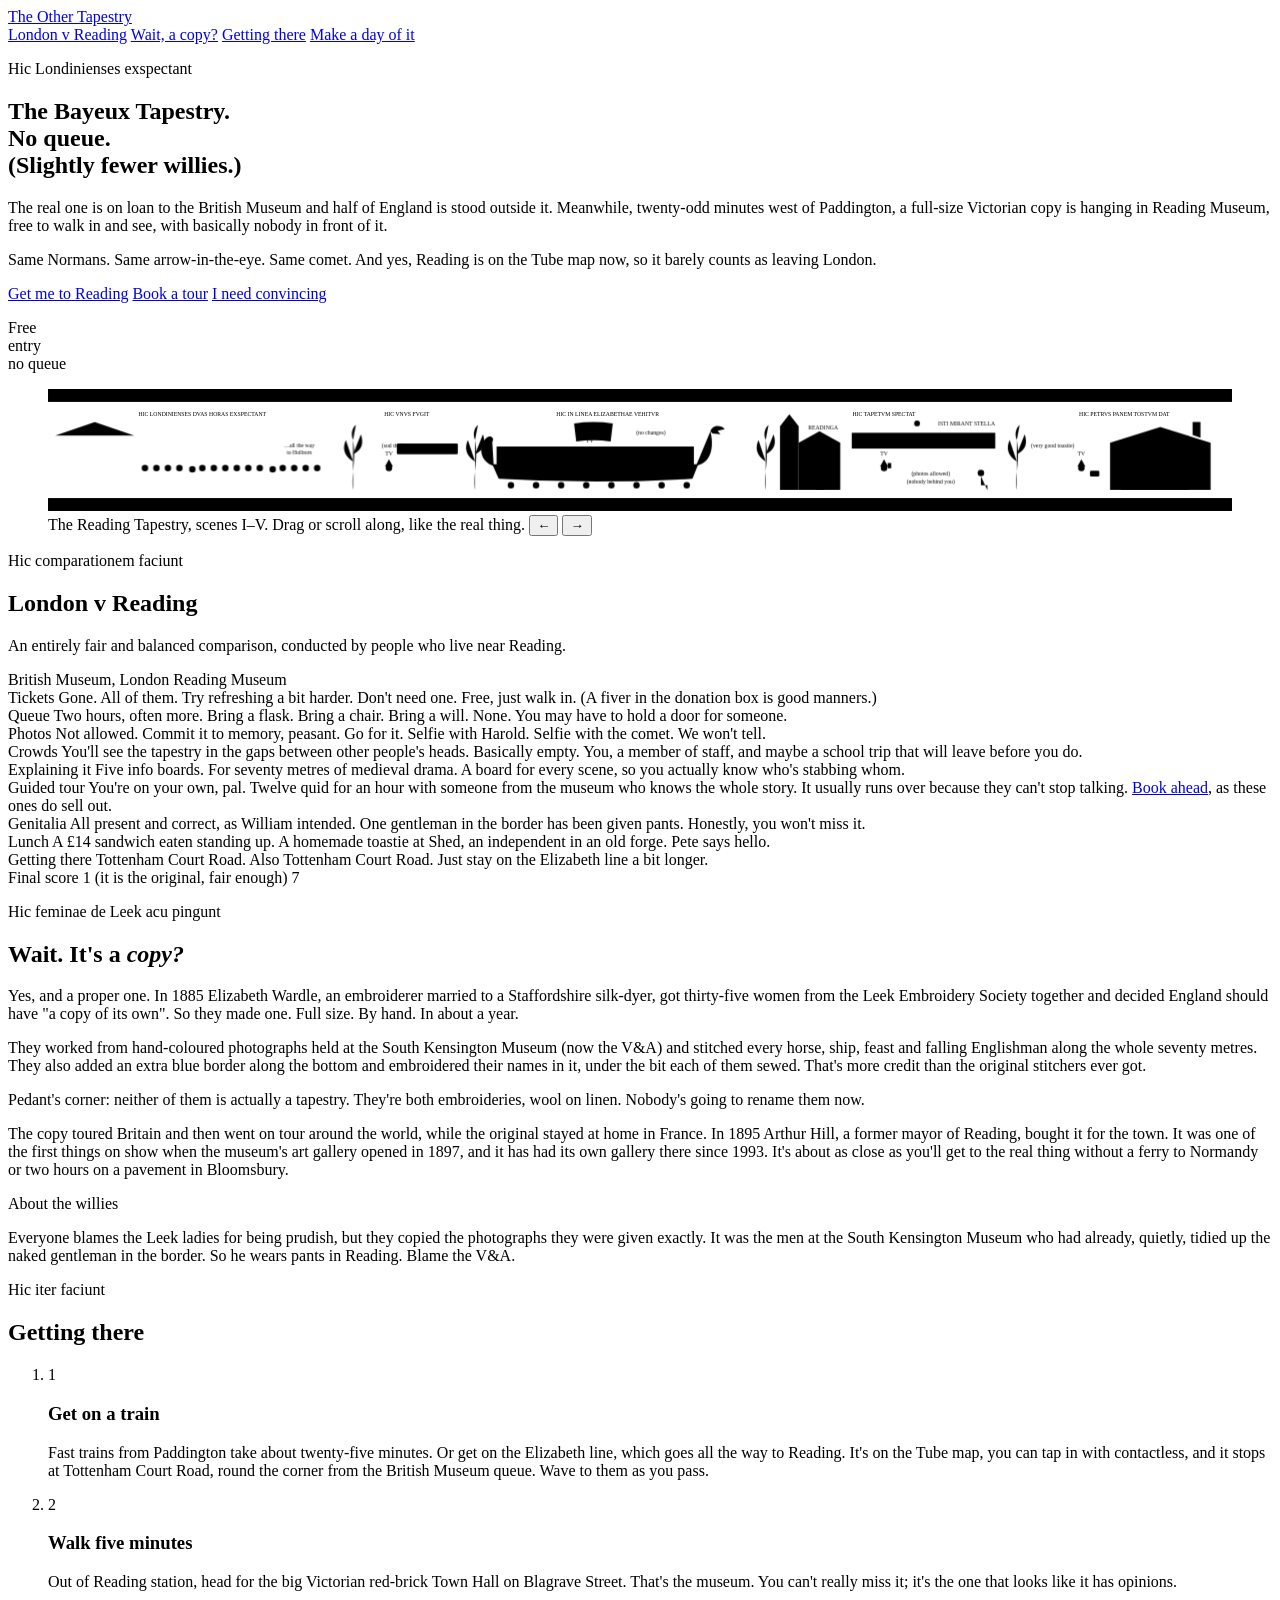
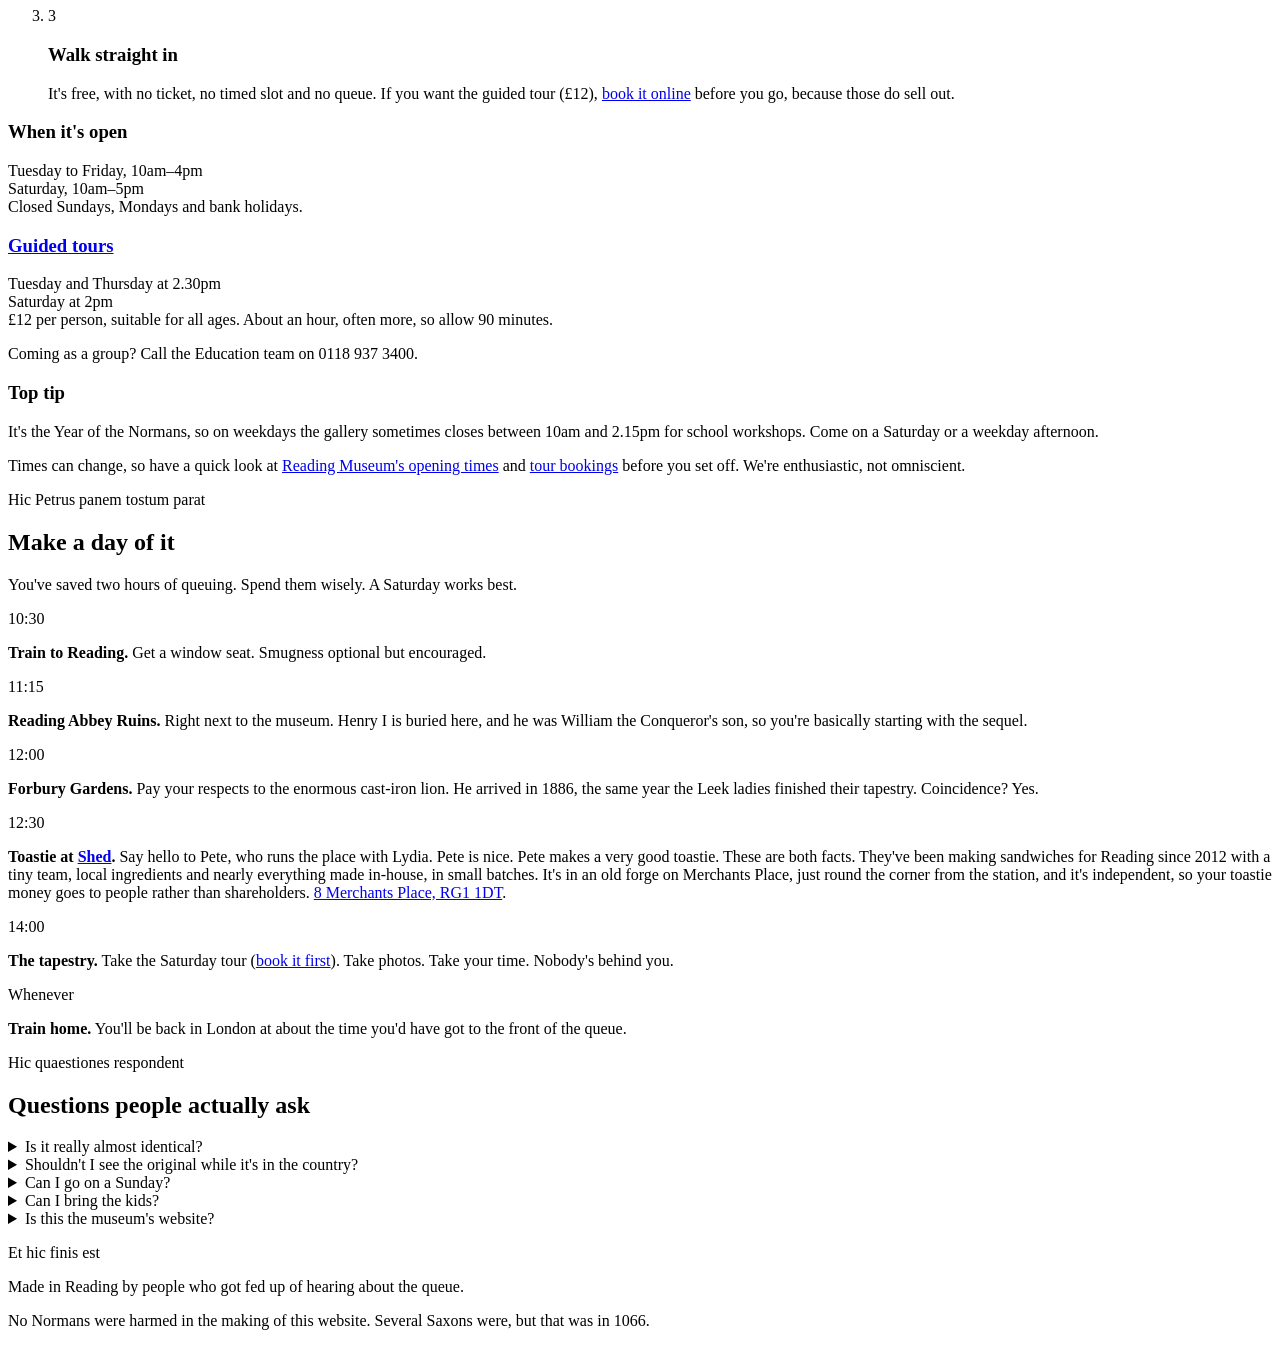
==== public/index.html @ 908b7742 "Turn the strip into a five-scene tapestry of the day out Queue at the British Museum, escape to Tott" ====
<!doctype html>
<html lang="en-GB">
<head>
<meta charset="utf-8">
<meta name="viewport" content="width=device-width, initial-scale=1">
<title>The Other Bayeux Tapestry — no queue, in Reading</title>
<meta name="description" content="The British Museum has the Bayeux Tapestry and a two-hour queue. Reading Museum has a full-size copy, no queue, and you can take photos. Free entry. It's even on the Tube map.">
<meta property="og:title" content="The Other Bayeux Tapestry">
<meta property="og:description" content="Two hours in a queue in Bloomsbury, or twenty-odd minutes on a train to Reading. Same story. Slightly fewer willies.">
<meta property="og:type" content="website">
<meta name="theme-color" content="#efe6d2">
<link rel="icon" href="/favicon.svg" type="image/svg+xml">
<link rel="preconnect" href="https://fonts.googleapis.com">
<link rel="preconnect" href="https://fonts.gstatic.com" crossorigin>
<link href="https://fonts.googleapis.com/css2?family=IM+Fell+English:ital@0;1&family=IM+Fell+English+SC&family=Libre+Franklin:ital,wght@0,400;0,600;0,800;1,400&display=swap" rel="stylesheet">
<link rel="stylesheet" href="/styles.css">
</head>
<body>

<div class="border-band" aria-hidden="true"></div>

<header class="top">
  <a class="wordmark" href="/">The Other Tapestry</a>
  <nav>
    <a href="#versus">London v Reading</a>
    <a href="#copy">Wait, a copy?</a>
    <a href="#getting-there">Getting there</a>
    <a href="#day-out">Make a day of it</a>
  </nav>
</header>

<main>

<section class="hero">
  <p class="latin">Hic Londinienses exspectant</p>
  <h1>The Bayeux Tapestry.<br>No queue.<br><span class="small-print">(Slightly fewer willies.)</span></h1>
  <p class="lede">
    The real one is on loan to the British Museum and half of England is stood
    outside it. Meanwhile, twenty-odd minutes west of Paddington, a full-size
    Victorian copy is hanging in Reading Museum, free to walk in and see, with
    basically nobody in front of it.
  </p>
  <p class="lede">Same Normans. Same arrow-in-the-eye. Same comet. And yes, Reading is on the Tube map now, so it barely counts as leaving London.</p>
  <div class="hero-actions">
    <a class="btn" href="#getting-there">Get me to Reading</a>
    <a class="btn btn-quiet" href="https://www.readingmuseum.org.uk/whats-on/bayeux-tapestry-tours" rel="noopener">Book a tour</a>
    <a class="btn btn-quiet" href="#versus">I need convincing</a>
  </div>
  <p class="stamp" aria-hidden="true">Free<br>entry<br>no&nbsp;queue</p>
</section>

<figure class="strip" aria-labelledby="strip-caption">
  <div class="strip-scroll" tabindex="0" aria-label="The Reading Tapestry, scrollable">
<svg viewBox="0 0 3300 340" role="img" aria-labelledby="strip-title">
<title id="strip-title">An embroidered strip in the style of the Bayeux Tapestry. Scene one: a huge queue outside the British Museum. Scene two: one person escapes to Tottenham Court Road. Scene three: they ride the Elizabeth line, drawn as a Norman longship. Scene four: they photograph the tapestry in Reading Museum while Halley's comet passes overhead. Scene five: Pete hands them a toastie at Shed.</title>
<defs>
  <g id="person"><circle cx="0" cy="-62" r="9"/><path d="M0 -53 L0 -24 M0 -45 L-12 -32 M0 -45 L12 -34 M0 -24 L-10 0 M0 -24 L9 0"/></g>
  <g id="slumped"><circle cx="4" cy="-58" r="9"/><path d="M2 -49 L-2 -22 M1 -42 L-9 -26 M1 -42 L8 -27 M-2 -22 L-11 0 M-2 -22 L6 0"/></g>
  <g id="hero"><circle cx="0" cy="-62" r="9"/><path d="M-11 -66 L0 -86 L11 -66 Z" fill="currentColor"/><path d="M0 -66 L0 -57 M0 -53 L0 -24 M0 -45 L-12 -32 M0 -45 L12 -34 M0 -24 L-10 0 M0 -24 L9 0"/></g>
  <g id="walker"><circle cx="0" cy="-62" r="9"/><path d="M-11 -66 L0 -86 L11 -66 Z" fill="currentColor"/><path d="M0 -66 L0 -57 M0 -53 L2 -24 M1 -45 L-14 -36 M1 -45 L16 -52 M2 -24 L-14 0 M2 -24 L18 -2"/></g>
  <g id="snapper"><circle cx="0" cy="-62" r="9"/><path d="M-11 -66 L0 -86 L11 -66 Z" fill="currentColor"/><path d="M0 -66 L0 -57 M0 -53 L0 -24 M0 -45 L14 -58 M0 -45 L10 -56 M0 -24 L-10 0 M0 -24 L9 0"/></g>
  <g id="sitter"><circle cx="0" cy="-48" r="9"/><path d="M0 -39 L0 -14 L18 -14 L18 0 M0 -31 L12 -22"/></g>
  <pattern id="band" width="64" height="36" patternUnits="userSpaceOnUse">
    <rect width="64" height="36" class="band-bg"/>
    <path d="M2 34 L16 2" class="band-bar"/>
    <path d="M30 22 C34 12 44 12 48 20 L56 16 M34 22 L36 28 M44 22 L44 28" class="band-beast"/>
  </pattern>
  <filter id="wool" x="-2%" y="-5%" width="104%" height="110%">
    <feTurbulence type="fractalNoise" baseFrequency="0.035" numOctaves="2" seed="3"/>
    <feDisplacementMap in="SourceGraphic" scale="3.5"/>
  </filter>
</defs>
<rect x="0" y="0" width="3300" height="36" fill="url(#band)"/>
<rect x="0" y="304" width="3300" height="36" fill="url(#band)"/>
<path d="M0 37 H3300 M0 303 H3300" class="stitch"/>
<text x="430" y="74" class="cap" text-anchor="middle">HIC LONDINIENSES DVAS HORAS EXSPECTANT</text>
<text x="1000" y="74" class="cap" text-anchor="middle">HIC VNVS FVGIT</text>
<text x="1560" y="74" class="cap" text-anchor="middle">HIC IN LINEA ELIZABETHAE VEHITVR</text>
<text x="2330" y="74" class="cap" text-anchor="middle">HIC TAPETVM SPECTAT</text>
<text x="3000" y="74" class="cap" text-anchor="middle">HIC PETRVS PANEM TOSTVM DAT</text>
<g filter="url(#wool)">
<g class="building ochre">
  <path d="M20 130 L130 92 L240 130 Z"/>
  <path d="M30 135 H230 M42 138 V278 M72 138 V278 M102 138 V278 M130 138 V278 M158 138 V278 M188 138 V278 M218 138 V278 M18 282 H242"/>
</g>
<text x="130" y="118" class="name small" text-anchor="middle">MVSEVM</text>
<use href="#person" x="270" y="282" class="w2"/>
<use href="#person" x="302" y="282" class="w1"/>
<use href="#person" x="334" y="282" class="w1"/>
<use href="#person" x="366" y="282" class="w1"/>
<use href="#slumped" x="398" y="282" class="w2"/>
<use href="#person" x="430" y="282" class="w1"/>
<use href="#person" x="462" y="282" class="w4"/>
<use href="#person" x="494" y="282" class="w2"/>
<use href="#person" x="526" y="282" class="w4"/>
<use href="#person" x="558" y="282" class="w1"/>
<use href="#person" x="590" y="282" class="w1"/>
<use href="#slumped" x="622" y="282" class="w4"/>
<use href="#person" x="654" y="282" class="w2"/>
<use href="#person" x="686" y="282" class="w2"/>
<use href="#person" x="718" y="282" class="w4"/>
<use href="#person" x="750" y="282" class="w1"/>
<text x="700" y="162" class="aside" text-anchor="middle">…all the way</text>
<text x="700" y="182" class="aside" text-anchor="middle">to Holborn</text>
<g class="tree"><path d="M850 282 C844 232 860 202 850 142"/><path d="M850 202 C824 186 820 164 830 142 M850 182 C876 170 880 150 872 126 M850 142 C842 122 850 106 858 100"/></g>
<use href="#walker" x="950" y="282" class="hero"/>
<text x="950" y="186" class="name" text-anchor="middle">TV</text>
<path d="M1060 282 V180" class="post"/><rect x="972" y="152" width="170" height="30" rx="3" class="sign"/>
<text x="1057" y="172" class="sign-text" text-anchor="middle">TOTTENHAM CT RD</text>
<text x="960" y="162" class="aside" text-anchor="middle">(sod this)</text>
<g class="tree"><path d="M1190 282 C1184 232 1200 202 1190 142"/><path d="M1190 202 C1164 186 1160 164 1170 142 M1190 182 C1216 170 1220 150 1212 126 M1190 142 C1182 122 1190 106 1198 100"/></g>
<path d="M1210 276 H1930" class="rail"/>
<path d="M1220 272 L1230 280" class="sleeper"/>
<path d="M1248 272 L1258 280" class="sleeper"/>
<path d="M1276 272 L1286 280" class="sleeper"/>
<path d="M1304 272 L1314 280" class="sleeper"/>
<path d="M1332 272 L1342 280" class="sleeper"/>
<path d="M1360 272 L1370 280" class="sleeper"/>
<path d="M1388 272 L1398 280" class="sleeper"/>
<path d="M1416 272 L1426 280" class="sleeper"/>
<path d="M1444 272 L1454 280" class="sleeper"/>
<path d="M1472 272 L1482 280" class="sleeper"/>
<path d="M1500 272 L1510 280" class="sleeper"/>
<path d="M1528 272 L1538 280" class="sleeper"/>
<path d="M1556 272 L1566 280" class="sleeper"/>
<path d="M1584 272 L1594 280" class="sleeper"/>
<path d="M1612 272 L1622 280" class="sleeper"/>
<path d="M1640 272 L1650 280" class="sleeper"/>
<path d="M1668 272 L1678 280" class="sleeper"/>
<path d="M1696 272 L1706 280" class="sleeper"/>
<path d="M1724 272 L1734 280" class="sleeper"/>
<path d="M1752 272 L1762 280" class="sleeper"/>
<path d="M1780 272 L1790 280" class="sleeper"/>
<path d="M1808 272 L1818 280" class="sleeper"/>
<path d="M1836 272 L1846 280" class="sleeper"/>
<path d="M1864 272 L1874 280" class="sleeper"/>
<path d="M1892 272 L1902 280" class="sleeper"/>
<path d="M1920 272 L1930 280" class="sleeper"/>
<path d="M1520 160 V92" class="mast"/>
<path d="M1466 96 Q1520 88 1574 96 L1568 146 Q1520 140 1472 146 Z" class="sail"/>
<path d="M1482 96 L1480 144" class="sail-stripe"/>
<path d="M1500 96 L1498 144" class="sail-stripe"/>
<path d="M1518 96 L1516 144" class="sail-stripe"/>
<path d="M1536 96 L1534 144" class="sail-stripe"/>
<path d="M1554 96 L1552 144" class="sail-stripe"/>
<path d="M1572 96 L1570 144" class="sail-stripe"/>
<path d="M1250 160 H1800 V212 H1250 Z" class="carriage"/>
<path d="M1238 210 H1812 L1796 250 Q1525 266 1256 250 Z" class="hull"/>
<path d="M1242 214 C1204 204 1198 160 1220 138 C1232 126 1246 136 1238 148" class="prow"/>
<path d="M1806 214 C1850 206 1856 160 1846 118" class="prow"/>
<path d="M1846 118 C1850 100 1876 98 1886 112 L1866 116 L1874 126 L1852 124 Z" class="dragon"/>
<circle cx="1862" cy="110" r="2.5" class="eye"/>
<circle cx="1286" cy="186" r="17" class="shield s0"/><circle cx="1286" cy="186" r="4" class="boss"/>
<circle cx="1342" cy="186" r="17" class="shield s1"/><circle cx="1342" cy="186" r="4" class="boss"/>
<circle cx="1398" cy="186" r="17" class="shield s2"/><circle cx="1398" cy="186" r="4" class="boss"/>
<circle cx="1454" cy="186" r="17" class="shield s0"/><circle cx="1454" cy="186" r="4" class="boss"/>
<circle cx="1510" cy="186" r="19" class="window"/>
<g class="hero" transform="translate(1510 244) scale(.7)"><circle cx="0" cy="-62" r="9"/><path d="M-11 -66 L0 -86 L11 -66 Z" fill="currentColor"/></g>
<circle cx="1566" cy="186" r="17" class="shield s2"/><circle cx="1566" cy="186" r="4" class="boss"/>
<circle cx="1622" cy="186" r="17" class="shield s0"/><circle cx="1622" cy="186" r="4" class="boss"/>
<circle cx="1678" cy="186" r="17" class="shield s1"/><circle cx="1678" cy="186" r="4" class="boss"/>
<circle cx="1734" cy="186" r="17" class="shield s2"/><circle cx="1734" cy="186" r="4" class="boss"/>
<circle cx="1290" cy="268" r="9" class="wheel"/>
<circle cx="1360" cy="268" r="9" class="wheel"/>
<circle cx="1430" cy="268" r="9" class="wheel"/>
<circle cx="1500" cy="268" r="9" class="wheel"/>
<circle cx="1570" cy="268" r="9" class="wheel"/>
<circle cx="1640" cy="268" r="9" class="wheel"/>
<circle cx="1710" cy="268" r="9" class="wheel"/>
<circle cx="1780" cy="268" r="9" class="wheel"/>
<text x="1680" y="128" class="aside" text-anchor="middle">(no changes)</text>
<text x="1510" y="148" class="name" text-anchor="middle">TV</text>
<g class="tree"><path d="M2000 282 C1994 232 2010 202 2000 142"/><path d="M2000 202 C1974 186 1970 164 1980 142 M2000 182 C2026 170 2030 150 2022 126 M2000 142 C1992 122 2000 106 2008 100"/></g>
<g class="building brick">
  <path d="M2040 282 V104 L2066 70 L2092 104 V282 Z"/>
  <path d="M2092 282 V150 L2150 118 L2208 150 V282 Z"/>
  <path d="M2140 282 V236 H2162 V282"/>
</g>
<circle cx="2066" cy="128" r="11" class="clock"/><path d="M2066 128 V121 M2066 128 L2071 131" class="hands"/>
<text x="2160" y="112" class="name small" text-anchor="middle">READINGA</text>
<rect x="2240" y="122" width="400" height="44" class="mini"/>
<path d="M2240 130 H2640 M2240 158 H2640" class="mini-border"/>
<path d="M2256 156 L2261 138 L2266 156 M2261 138 V134" class="mini-fig c2"/>
<path d="M2282 156 L2287 138 L2292 156 M2287 138 V134" class="mini-fig c0"/>
<path d="M2308 156 L2313 138 L2318 156 M2313 138 V134" class="mini-fig c1"/>
<path d="M2334 156 L2339 138 L2344 156 M2339 138 V134" class="mini-fig c2"/>
<path d="M2360 156 L2365 138 L2370 156 M2365 138 V134" class="mini-fig c0"/>
<path d="M2386 156 L2391 138 L2396 156 M2391 138 V134" class="mini-fig c1"/>
<path d="M2412 156 L2417 138 L2422 156 M2417 138 V134" class="mini-fig c2"/>
<path d="M2438 156 L2443 138 L2448 156 M2443 138 V134" class="mini-fig c0"/>
<path d="M2464 156 L2469 138 L2474 156 M2469 138 V134" class="mini-fig c1"/>
<path d="M2490 156 L2495 138 L2500 156 M2495 138 V134" class="mini-fig c2"/>
<path d="M2516 156 L2521 138 L2526 156 M2521 138 V134" class="mini-fig c0"/>
<path d="M2542 156 L2547 138 L2552 156 M2547 138 V134" class="mini-fig c1"/>
<path d="M2568 156 L2573 138 L2578 156 M2573 138 V134" class="mini-fig c2"/>
<path d="M2594 156 L2599 138 L2604 156 M2599 138 V134" class="mini-fig c0"/>
<path d="M2620 156 L2625 138 L2630 156 M2625 138 V134" class="mini-fig c1"/>
<path d="M2424 96 L2472 82 M2424 96 L2476 96 M2424 96 L2472 108 M2424 96 L2466 74" class="comet-tail"/>
<circle cx="2422" cy="96" r="8" class="comet"/>
<text x="2560" y="102" class="name small" text-anchor="middle">ISTI MIRANT STELLA</text>
<use href="#snapper" x="2330" y="282" class="hero"/>
<rect x="2340" y="206" width="10" height="15" rx="1" class="phone"/>
<text x="2330" y="186" class="name" text-anchor="middle">TV</text>
<use href="#sitter" x="2600" y="282" class="w3"/>
<path d="M2600 268 V282" class="chair"/>
<text x="2460" y="242" class="aside" text-anchor="middle">(photos allowed)</text>
<text x="2460" y="262" class="aside" text-anchor="middle">(nobody behind you)</text>
<g class="tree"><path d="M2700 282 C2694 232 2710 202 2700 142"/><path d="M2700 202 C2674 186 2670 164 2680 142 M2700 182 C2726 170 2730 150 2722 126 M2700 142 C2692 122 2700 106 2708 100"/></g>
<g class="building sage">
  <path d="M2960 282 V150 L3100 106 L3240 150 V282 Z"/>
  <path d="M3190 128 V92 H3212 V136"/>
</g>
<rect x="3050" y="128" width="100" height="28" rx="3" class="sign"/>
<text x="3100" y="149" class="sign-text big" text-anchor="middle">SHED</text>
<use href="#person" x="3030" y="282" class="w2"/>
<text x="3030" y="186" class="name" text-anchor="middle">PETRVS</text>
<use href="#person" x="3150" y="282" class="w1"/>
<text x="3150" y="186" class="name" text-anchor="middle">LYDIA</text>
<rect x="2990" y="238" width="190" height="44" class="counter"/>
<use href="#hero" x="2880" y="282" class="hero"/>
<text x="2880" y="186" class="name" text-anchor="middle">TV</text>
<rect x="2904" y="228" width="26" height="16" rx="3" class="toastie"/><path d="M2910 232 L2924 240 M2916 230 L2928 238" class="grill"/>
<text x="2800" y="162" class="aside" text-anchor="middle">(very good toastie)</text>
</g>
</svg>

  </div>
  <figcaption id="strip-caption">
    <span>The Reading Tapestry, scenes I&ndash;V. Drag or scroll along, like the real thing.</span>
    <span class="strip-nav">
      <button type="button" data-dir="-1" aria-label="Scroll back">&larr;</button>
      <button type="button" data-dir="1" aria-label="Scroll on">&rarr;</button>
    </span>
  </figcaption>
</figure>

<section id="versus" class="versus">
  <p class="latin">Hic comparationem faciunt</p>
  <h2>London v Reading</h2>
  <p class="section-intro">An entirely fair and balanced comparison, conducted by people who live near Reading.</p>

  <div class="scoreboard" role="table" aria-label="Comparing the British Museum and Reading Museum">
    <div class="row head" role="row">
      <span role="columnheader"></span>
      <span role="columnheader">British Museum, London</span>
      <span role="columnheader">Reading Museum</span>
    </div>
    <div class="row" role="row">
      <span class="what" role="rowheader">Tickets</span>
      <span class="ldn" role="cell" data-label="London">Gone. All of them. Try refreshing a bit harder.</span>
      <span class="rdg" role="cell" data-label="Reading">Don't need one. Free, just walk in. (A fiver in the donation box is good manners.)</span>
    </div>
    <div class="row" role="row">
      <span class="what" role="rowheader">Queue</span>
      <span class="ldn" role="cell" data-label="London">Two hours, often more. Bring a flask. Bring a chair. Bring a will.</span>
      <span class="rdg" role="cell" data-label="Reading">None. You may have to hold a door for someone.</span>
    </div>
    <div class="row" role="row">
      <span class="what" role="rowheader">Photos</span>
      <span class="ldn" role="cell" data-label="London">Not allowed. Commit it to memory, peasant.</span>
      <span class="rdg" role="cell" data-label="Reading">Go for it. Selfie with Harold. Selfie with the comet. We won't tell.</span>
    </div>
    <div class="row" role="row">
      <span class="what" role="rowheader">Crowds</span>
      <span class="ldn" role="cell" data-label="London">You'll see the tapestry in the gaps between other people's heads.</span>
      <span class="rdg" role="cell" data-label="Reading">Basically empty. You, a member of staff, and maybe a school trip that will leave before you do.</span>
    </div>
    <div class="row" role="row">
      <span class="what" role="rowheader">Explaining it</span>
      <span class="ldn" role="cell" data-label="London">Five info boards. For seventy metres of medieval drama.</span>
      <span class="rdg" role="cell" data-label="Reading">A board for every scene, so you actually know who's stabbing whom.</span>
    </div>
    <div class="row" role="row">
      <span class="what" role="rowheader">Guided tour</span>
      <span class="ldn" role="cell" data-label="London">You're on your own, pal.</span>
      <span class="rdg" role="cell" data-label="Reading">Twelve quid for an hour with someone from the museum who knows the whole story. It usually runs over because they can't stop talking. <a href="https://www.readingmuseum.org.uk/whats-on/bayeux-tapestry-tours" rel="noopener">Book ahead</a>, as these ones do sell out.</span>
    </div>
    <div class="row" role="row">
      <span class="what" role="rowheader">Genitalia</span>
      <span class="ldn" role="cell" data-label="London">All present and correct, as William intended.</span>
      <span class="rdg" role="cell" data-label="Reading">One gentleman in the border has been given pants. Honestly, you won't miss it.</span>
    </div>
    <div class="row" role="row">
      <span class="what" role="rowheader">Lunch</span>
      <span class="ldn" role="cell" data-label="London">A £14 sandwich eaten standing up.</span>
      <span class="rdg" role="cell" data-label="Reading">A homemade toastie at Shed, an independent in an old forge. Pete says hello.</span>
    </div>
    <div class="row" role="row">
      <span class="what" role="rowheader">Getting there</span>
      <span class="ldn" role="cell" data-label="London">Tottenham Court Road.</span>
      <span class="rdg" role="cell" data-label="Reading">Also Tottenham Court Road. Just stay on the Elizabeth line a bit longer.</span>
    </div>
    <div class="row total" role="row">
      <span class="what" role="rowheader">Final score</span>
      <span class="ldn" role="cell" data-label="London">1 (it is the original, fair enough)</span>
      <span class="rdg" role="cell" data-label="Reading">7</span>
    </div>
  </div>
</section>

<section id="copy" class="copy">
  <p class="latin">Hic feminae de Leek acu pingunt</p>
  <h2>Wait. It's a <em>copy?</em></h2>
  <div class="two-col">
    <div>
      <p>
        Yes, and a proper one. In 1885 Elizabeth Wardle, an embroiderer married to a
        Staffordshire silk-dyer, got thirty-five women from the Leek Embroidery Society
        together and decided England should have "a copy of its own". So they made one.
        Full size. By hand. In about a year.
      </p>
      <p>
        They worked from hand-coloured photographs held at the South Kensington Museum
        (now the V&amp;A) and stitched every horse, ship, feast and falling Englishman
        along the whole seventy metres. They also added an extra blue border along the
        bottom and embroidered their names in it, under the bit each of them sewed.
        That's more credit than the original stitchers ever got.
      </p>
      <p>
        Pedant's corner: neither of them is actually a tapestry. They're both
        embroideries, wool on linen. Nobody's going to rename them now.
      </p>
    </div>
    <div>
      <p>
        The copy toured Britain and then went on tour around the world, while
        the original stayed at home in France. In 1895 Arthur Hill, a former mayor
        of Reading, bought it for the town. It was one of the first things on show
        when the museum's art gallery opened in 1897, and it has had its own gallery
        there since 1993. It's about as close as you'll get to the real thing without
        a ferry to Normandy or two hours on a pavement in Bloomsbury.
      </p>
      <aside class="note">
        <p class="note-title">About the willies</p>
        <p>
          Everyone blames the Leek ladies for being prudish, but they copied the
          photographs they were given exactly. It was the men at the South Kensington
          Museum who had already, quietly, tidied up the naked gentleman in the border.
          So he wears pants in Reading. Blame the V&amp;A.
        </p>
      </aside>
    </div>
  </div>
</section>

<section id="getting-there" class="getting-there">
  <p class="latin">Hic iter faciunt</p>
  <h2>Getting there</h2>
  <ol class="steps">
    <li>
      <span class="num">1</span>
      <div>
        <h3>Get on a train</h3>
        <p>Fast trains from Paddington take about twenty-five minutes. Or get on the Elizabeth line, which goes all the way to Reading. It's on the Tube map, you can tap in with contactless, and it stops at Tottenham Court Road, round the corner from the British Museum queue. Wave to them as you pass.</p>
      </div>
    </li>
    <li>
      <span class="num">2</span>
      <div>
        <h3>Walk five minutes</h3>
        <p>Out of Reading station, head for the big Victorian red-brick Town Hall on Blagrave Street. That's the museum. You can't really miss it; it's the one that looks like it has opinions.</p>
      </div>
    </li>
    <li>
      <span class="num">3</span>
      <div>
        <h3>Walk straight in</h3>
        <p>It's free, with no ticket, no timed slot and no queue. If you want the guided tour (£12), <a href="https://www.readingmuseum.org.uk/whats-on/bayeux-tapestry-tours" rel="noopener">book it online</a> before you go, because those do sell out.</p>
      </div>
    </li>
  </ol>
  <div class="hours">
    <div>
      <h3>When it's open</h3>
      <p>Tuesday to Friday, 10am&ndash;4pm<br>Saturday, 10am&ndash;5pm<br>Closed Sundays, Mondays and bank holidays.</p>
    </div>
    <div>
      <h3><a href="https://www.readingmuseum.org.uk/whats-on/bayeux-tapestry-tours" rel="noopener">Guided tours</a></h3>
      <p>Tuesday and Thursday at 2.30pm<br>Saturday at 2pm<br>£12 per person, suitable for all ages. About an hour, often more, so allow 90 minutes.</p>
      <p class="small">Coming as a group? Call the Education team on 0118 937 3400.</p>
    </div>
    <div>
      <h3>Top tip</h3>
      <p>It's the Year of the Normans, so on weekdays the gallery sometimes closes between 10am and 2.15pm for school workshops. Come on a Saturday or a weekday afternoon.</p>
    </div>
  </div>
  <p class="small">
    Times can change, so have a quick look at <a href="https://www.readingmuseum.org.uk/your-visit/opening-times" rel="noopener">Reading Museum's opening times</a>
    and <a href="https://www.readingmuseum.org.uk/whats-on/bayeux-tapestry-tours" rel="noopener">tour bookings</a> before you set off. We're enthusiastic, not omniscient.
  </p>
</section>

<section id="day-out" class="day-out">
  <p class="latin">Hic Petrus panem tostum parat</p>
  <h2>Make a day of it</h2>
  <p class="section-intro">You've saved two hours of queuing. Spend them wisely. A Saturday works best.</p>

  <div class="itinerary">
    <div class="slot">
      <p class="time">10:30</p>
      <p><strong>Train to Reading.</strong> Get a window seat. Smugness optional but encouraged.</p>
    </div>
    <div class="slot">
      <p class="time">11:15</p>
      <p><strong>Reading Abbey Ruins.</strong> Right next to the museum. Henry I is buried here, and he was William the Conqueror's son, so you're basically starting with the sequel.</p>
    </div>
    <div class="slot">
      <p class="time">12:00</p>
      <p><strong>Forbury Gardens.</strong> Pay your respects to the enormous cast-iron lion. He arrived in 1886, the same year the Leek ladies finished their tapestry. Coincidence? Yes.</p>
    </div>
    <div class="slot feature">
      <p class="time">12:30</p>
      <p><strong>Toastie at <a href="https://theshedcafe.co.uk/" rel="noopener">Shed</a>.</strong> Say hello to Pete, who runs the place with Lydia. Pete is nice. Pete makes a very good toastie. These are both facts. They've been making sandwiches for Reading since 2012 with a tiny team, local ingredients and nearly everything made in-house, in small batches. It's in an old forge on Merchants Place, just round the corner from the station, and it's independent, so your toastie money goes to people rather than shareholders. <a href="https://www.google.com/maps/search/?api=1&amp;query=Shed+8+Merchants+Place+Reading+RG1+1DT" rel="noopener">8 Merchants Place, RG1 1DT</a>.</p>
      <figure class="shed-photo">
        <img src="https://theshedcafe.co.uk/wp-content/uploads/2020/06/shed_about.jpg" alt="Inside Shed café in Reading" loading="lazy" onerror="this.closest('figure').hidden=true">
        <figcaption>Shed. Toasties within.</figcaption>
      </figure>
    </div>
    <div class="slot">
      <p class="time">14:00</p>
      <p><strong>The tapestry.</strong> Take the Saturday tour (<a href="https://www.readingmuseum.org.uk/whats-on/bayeux-tapestry-tours" rel="noopener">book it first</a>). Take photos. Take your time. Nobody's behind you.</p>
    </div>
    <div class="slot">
      <p class="time">Whenever</p>
      <p><strong>Train home.</strong> You'll be back in London at about the time you'd have got to the front of the queue.</p>
    </div>
  </div>
</section>

<section class="faq">
  <p class="latin">Hic quaestiones respondent</p>
  <h2>Questions people actually ask</h2>
  <details>
    <summary>Is it really almost identical?</summary>
    <p>Near enough that most people couldn't tell you what's different without being told. It's the same seventy metres, with all the Latin. There's that extra border of names along the bottom, the pants, and a few small slips in the margins where the 1872 photographs were blurry or a display case got in the way. If you're a medieval textile specialist you'll have views. Everyone else just enjoys it.</p>
  </details>
  <details>
    <summary>Shouldn't I see the original while it's in the country?</summary>
    <p>If you can get a ticket and don't mind the wait, sure, go. It's a once-in-a-lifetime loan. But if you've been beaten by the booking page, or you'd like to actually read the thing rather than glimpse it, Reading's got you.</p>
  </details>
  <details>
    <summary>Can I go on a Sunday?</summary>
    <p>Sadly not. The museum is open Tuesday to Saturday. That's the one thing the British Museum does better, and we're not happy about it.</p>
  </details>
  <details>
    <summary>Can I bring the kids?</summary>
    <p>Yes. It's a comic strip with horses, ships, a comet and a man getting an arrow in the face. Children are, historically, very into it. Nobody will shush you.</p>
  </details>
  <details>
    <summary>Is this the museum's website?</summary>
    <p>No. This is a fan site made by people who think more people should know about it. For official information, go to <a href="https://www.readingmuseum.org.uk/" rel="noopener">readingmuseum.org.uk</a>.</p>
  </details>
</section>

</main>

<footer>
  <div class="border-band" aria-hidden="true"></div>
  <div class="foot-inner">
    <p class="latin">Et hic finis est</p>
    <p>Made in Reading by people who got fed up of hearing about the queue.</p>
    <p class="tiny">No Normans were harmed in the making of this website. Several Saxons were, but that was in 1066.</p>
  </div>
</footer>

<script>
(function () {
  var el = document.querySelector('.strip-scroll');
  if (!el) return;
  document.querySelectorAll('.strip-nav button').forEach(function (b) {
    b.addEventListener('click', function () {
      el.scrollBy({ left: Number(b.dataset.dir) * el.clientWidth * 0.8, behavior: 'smooth' });
    });
  });
  var down = false, startX = 0, startLeft = 0;
  el.addEventListener('pointerdown', function (e) {
    if (e.pointerType !== 'mouse') return;
    down = true; startX = e.clientX; startLeft = el.scrollLeft;
    el.classList.add('dragging');
  });
  window.addEventListener('pointermove', function (e) {
    if (down) el.scrollLeft = startLeft - (e.clientX - startX);
  });
  window.addEventListener('pointerup', function () {
    down = false; el.classList.remove('dragging');
  });
})();
</script>
</body>
</html>
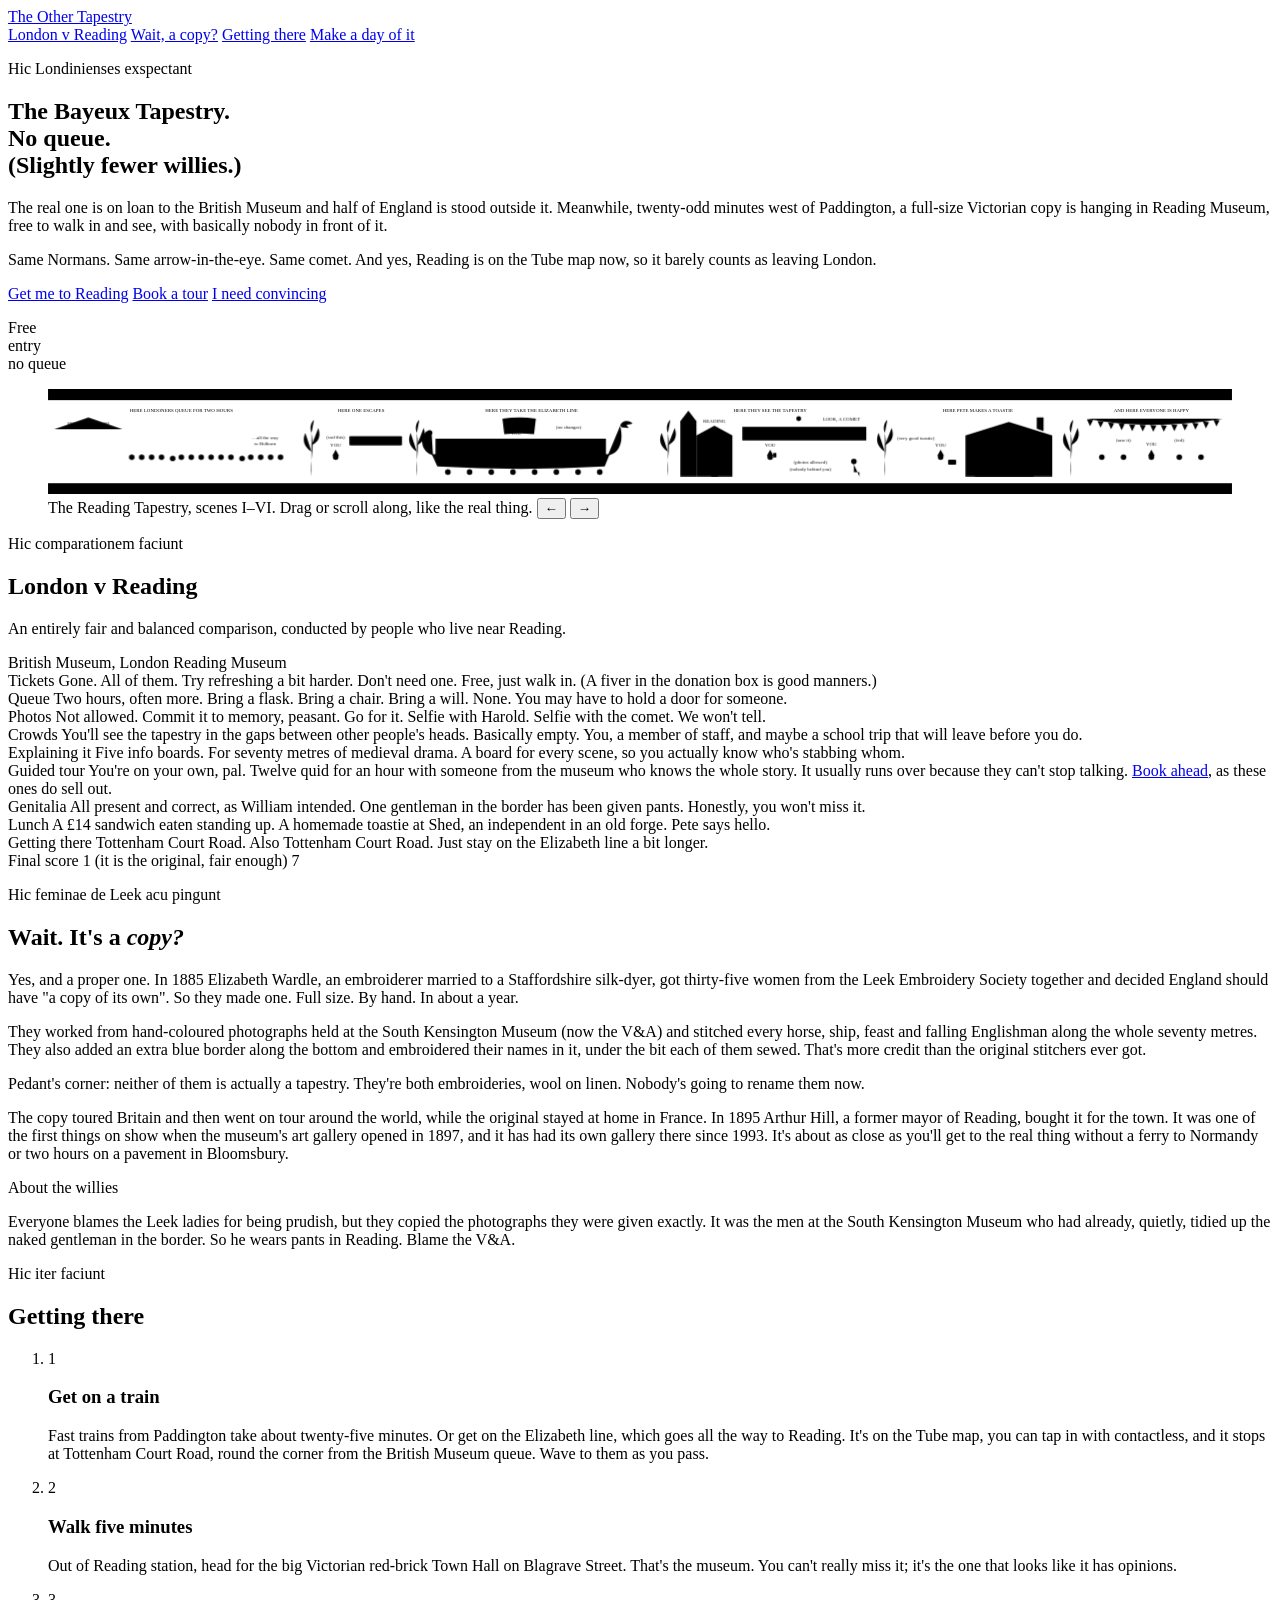
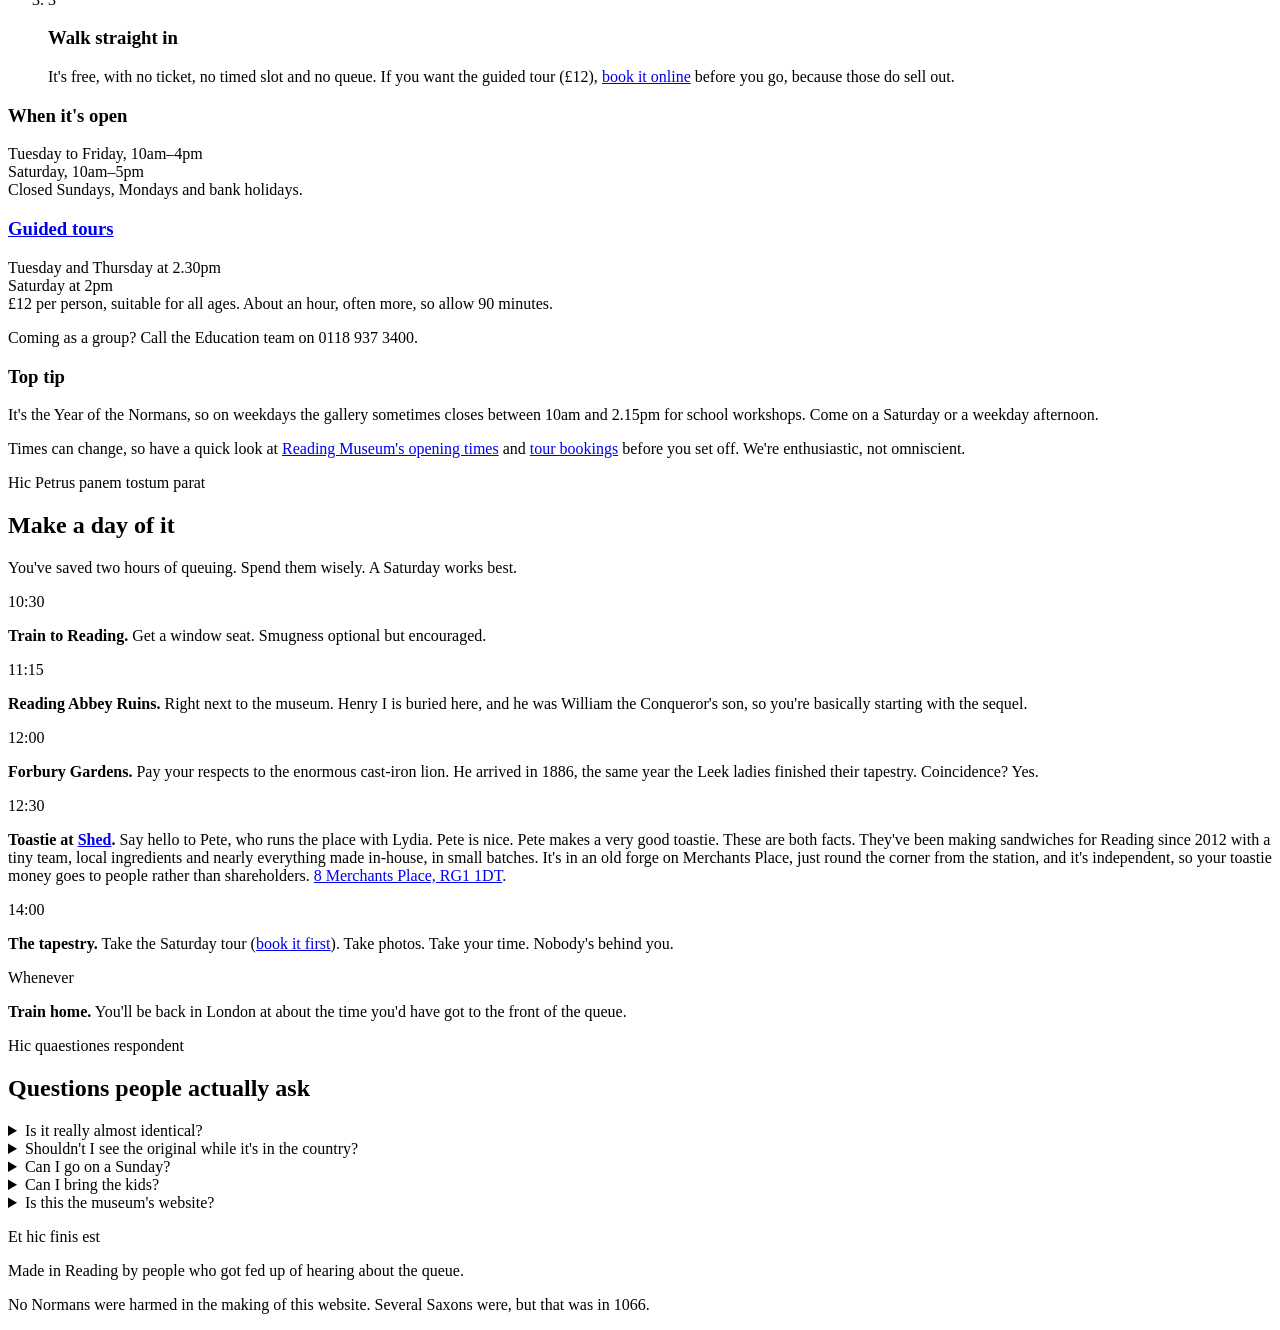
==== commit cf8b8ac8: "Plain-English strip captions and a happy ending scene Swaps the faux Latin in the tapestry strip for" ====
--- a/public/index.html
+++ b/public/index.html
@@ -51,14 +51,16 @@
 
 <figure class="strip" aria-labelledby="strip-caption">
   <div class="strip-scroll" tabindex="0" aria-label="The Reading Tapestry, scrollable">
-<svg viewBox="0 0 3300 340" role="img" aria-labelledby="strip-title">
-<title id="strip-title">An embroidered strip in the style of the Bayeux Tapestry. Scene one: a huge queue outside the British Museum. Scene two: one person escapes to Tottenham Court Road. Scene three: they ride the Elizabeth line, drawn as a Norman longship. Scene four: they photograph the tapestry in Reading Museum while Halley's comet passes overhead. Scene five: Pete hands them a toastie at Shed.</title>
+<svg viewBox="0 0 3820 340" role="img" aria-labelledby="strip-title">
+<title id="strip-title">An embroidered strip in the style of the Bayeux Tapestry. Scene one: a huge queue outside the British Museum. Scene two: one person escapes to Tottenham Court Road. Scene three: they ride the Elizabeth line, drawn as a Norman longship. Scene four: they photograph the tapestry in Reading Museum while Halley's comet passes overhead. Scene five: Pete hands them a toastie at Shed. Scene six: everyone is happy.</title>
 <defs>
   <g id="person"><circle cx="0" cy="-62" r="9"/><path d="M0 -53 L0 -24 M0 -45 L-12 -32 M0 -45 L12 -34 M0 -24 L-10 0 M0 -24 L9 0"/></g>
   <g id="slumped"><circle cx="4" cy="-58" r="9"/><path d="M2 -49 L-2 -22 M1 -42 L-9 -26 M1 -42 L8 -27 M-2 -22 L-11 0 M-2 -22 L6 0"/></g>
   <g id="hero"><circle cx="0" cy="-62" r="9"/><path d="M-11 -66 L0 -86 L11 -66 Z" fill="currentColor"/><path d="M0 -66 L0 -57 M0 -53 L0 -24 M0 -45 L-12 -32 M0 -45 L12 -34 M0 -24 L-10 0 M0 -24 L9 0"/></g>
   <g id="walker"><circle cx="0" cy="-62" r="9"/><path d="M-11 -66 L0 -86 L11 -66 Z" fill="currentColor"/><path d="M0 -66 L0 -57 M0 -53 L2 -24 M1 -45 L-14 -36 M1 -45 L16 -52 M2 -24 L-14 0 M2 -24 L18 -2"/></g>
   <g id="snapper"><circle cx="0" cy="-62" r="9"/><path d="M-11 -66 L0 -86 L11 -66 Z" fill="currentColor"/><path d="M0 -66 L0 -57 M0 -53 L0 -24 M0 -45 L14 -58 M0 -45 L10 -56 M0 -24 L-10 0 M0 -24 L9 0"/></g>
+  <g id="happy"><circle cx="0" cy="-62" r="9"/><path d="M-4 -61 Q0 -56 4 -61" class="smile"/><path d="M0 -53 L0 -24 M0 -45 L-14 -66 M0 -45 L14 -66 M0 -24 L-10 0 M0 -24 L9 0"/></g>
+  <g id="happy-hero"><circle cx="0" cy="-62" r="9"/><path d="M-4 -61 Q0 -56 4 -61" class="smile"/><path d="M-11 -66 L0 -86 L11 -66 Z" fill="currentColor"/><path d="M0 -53 L0 -24 M0 -45 L-14 -66 M0 -45 L14 -66 M0 -24 L-10 0 M0 -24 L9 0"/></g>
   <g id="sitter"><circle cx="0" cy="-48" r="9"/><path d="M0 -39 L0 -14 L18 -14 L18 0 M0 -31 L12 -22"/></g>
   <pattern id="band" width="64" height="36" patternUnits="userSpaceOnUse">
     <rect width="64" height="36" class="band-bg"/>
@@ -70,20 +72,21 @@
     <feDisplacementMap in="SourceGraphic" scale="3.5"/>
   </filter>
 </defs>
-<rect x="0" y="0" width="3300" height="36" fill="url(#band)"/>
-<rect x="0" y="304" width="3300" height="36" fill="url(#band)"/>
-<path d="M0 37 H3300 M0 303 H3300" class="stitch"/>
-<text x="430" y="74" class="cap" text-anchor="middle">HIC LONDINIENSES DVAS HORAS EXSPECTANT</text>
-<text x="1000" y="74" class="cap" text-anchor="middle">HIC VNVS FVGIT</text>
-<text x="1560" y="74" class="cap" text-anchor="middle">HIC IN LINEA ELIZABETHAE VEHITVR</text>
-<text x="2330" y="74" class="cap" text-anchor="middle">HIC TAPETVM SPECTAT</text>
-<text x="3000" y="74" class="cap" text-anchor="middle">HIC PETRVS PANEM TOSTVM DAT</text>
+<rect x="0" y="0" width="3820" height="36" fill="url(#band)"/>
+<rect x="0" y="304" width="3820" height="36" fill="url(#band)"/>
+<path d="M0 37 H3820 M0 303 H3820" class="stitch"/>
+<text x="430" y="74" class="cap" text-anchor="middle">HERE LONDONERS QUEUE FOR TWO HOURS</text>
+<text x="1010" y="74" class="cap" text-anchor="middle">HERE ONE ESCAPES</text>
+<text x="1560" y="74" class="cap" text-anchor="middle">HERE THEY TAKE THE ELIZABETH LINE</text>
+<text x="2330" y="74" class="cap" text-anchor="middle">HERE THEY SEE THE TAPESTRY</text>
+<text x="3000" y="74" class="cap" text-anchor="middle">HERE PETE MAKES A TOASTIE</text>
+<text x="3560" y="74" class="cap" text-anchor="middle">AND HERE EVERYONE IS HAPPY</text>
 <g filter="url(#wool)">
 <g class="building ochre">
   <path d="M20 130 L130 92 L240 130 Z"/>
   <path d="M30 135 H230 M42 138 V278 M72 138 V278 M102 138 V278 M130 138 V278 M158 138 V278 M188 138 V278 M218 138 V278 M18 282 H242"/>
 </g>
-<text x="130" y="118" class="name small" text-anchor="middle">MVSEVM</text>
+<text x="130" y="118" class="name small" text-anchor="middle">BRITISH MUSEUM</text>
 <use href="#person" x="270" y="282" class="w2"/>
 <use href="#person" x="302" y="282" class="w1"/>
 <use href="#person" x="334" y="282" class="w1"/>
@@ -103,11 +106,11 @@
 <text x="700" y="162" class="aside" text-anchor="middle">…all the way</text>
 <text x="700" y="182" class="aside" text-anchor="middle">to Holborn</text>
 <g class="tree"><path d="M850 282 C844 232 860 202 850 142"/><path d="M850 202 C824 186 820 164 830 142 M850 182 C876 170 880 150 872 126 M850 142 C842 122 850 106 858 100"/></g>
-<use href="#walker" x="950" y="282" class="hero"/>
-<text x="950" y="186" class="name" text-anchor="middle">TV</text>
+<use href="#walker" x="928" y="282" class="hero"/>
+<text x="928" y="186" class="name" text-anchor="middle">YOU</text>
 <path d="M1060 282 V180" class="post"/><rect x="972" y="152" width="170" height="30" rx="3" class="sign"/>
 <text x="1057" y="172" class="sign-text" text-anchor="middle">TOTTENHAM CT RD</text>
-<text x="960" y="162" class="aside" text-anchor="middle">(sod this)</text>
+<text x="928" y="160" class="aside" text-anchor="middle">(sod this)</text>
 <g class="tree"><path d="M1190 282 C1184 232 1200 202 1190 142"/><path d="M1190 202 C1164 186 1160 164 1170 142 M1190 182 C1216 170 1220 150 1212 126 M1190 142 C1182 122 1190 106 1198 100"/></g>
 <path d="M1210 276 H1930" class="rail"/>
 <path d="M1220 272 L1230 280" class="sleeper"/>
@@ -169,7 +172,7 @@
 <circle cx="1710" cy="268" r="9" class="wheel"/>
 <circle cx="1780" cy="268" r="9" class="wheel"/>
 <text x="1680" y="128" class="aside" text-anchor="middle">(no changes)</text>
-<text x="1510" y="148" class="name" text-anchor="middle">TV</text>
+<text x="1510" y="148" class="name" text-anchor="middle">YOU</text>
 <g class="tree"><path d="M2000 282 C1994 232 2010 202 2000 142"/><path d="M2000 202 C1974 186 1970 164 1980 142 M2000 182 C2026 170 2030 150 2022 126 M2000 142 C1992 122 2000 106 2008 100"/></g>
 <g class="building brick">
   <path d="M2040 282 V104 L2066 70 L2092 104 V282 Z"/>
@@ -177,7 +180,7 @@
   <path d="M2140 282 V236 H2162 V282"/>
 </g>
 <circle cx="2066" cy="128" r="11" class="clock"/><path d="M2066 128 V121 M2066 128 L2071 131" class="hands"/>
-<text x="2160" y="112" class="name small" text-anchor="middle">READINGA</text>
+<text x="2150" y="108" class="name small" text-anchor="middle">READING</text>
 <rect x="2240" y="122" width="400" height="44" class="mini"/>
 <path d="M2240 130 H2640 M2240 158 H2640" class="mini-border"/>
 <path d="M2256 156 L2261 138 L2266 156 M2261 138 V134" class="mini-fig c2"/>
@@ -197,10 +200,10 @@
 <path d="M2620 156 L2625 138 L2630 156 M2625 138 V134" class="mini-fig c1"/>
 <path d="M2424 96 L2472 82 M2424 96 L2476 96 M2424 96 L2472 108 M2424 96 L2466 74" class="comet-tail"/>
 <circle cx="2422" cy="96" r="8" class="comet"/>
-<text x="2560" y="102" class="name small" text-anchor="middle">ISTI MIRANT STELLA</text>
+<text x="2560" y="102" class="name small" text-anchor="middle">LOOK, A COMET</text>
 <use href="#snapper" x="2330" y="282" class="hero"/>
 <rect x="2340" y="206" width="10" height="15" rx="1" class="phone"/>
-<text x="2330" y="186" class="name" text-anchor="middle">TV</text>
+<text x="2330" y="186" class="name" text-anchor="middle">YOU</text>
 <use href="#sitter" x="2600" y="282" class="w3"/>
 <path d="M2600 268 V282" class="chair"/>
 <text x="2460" y="242" class="aside" text-anchor="middle">(photos allowed)</text>
@@ -213,20 +216,43 @@
 <rect x="3050" y="128" width="100" height="28" rx="3" class="sign"/>
 <text x="3100" y="149" class="sign-text big" text-anchor="middle">SHED</text>
 <use href="#person" x="3030" y="282" class="w2"/>
-<text x="3030" y="186" class="name" text-anchor="middle">PETRVS</text>
+<text x="3030" y="186" class="name" text-anchor="middle">PETE</text>
 <use href="#person" x="3150" y="282" class="w1"/>
 <text x="3150" y="186" class="name" text-anchor="middle">LYDIA</text>
 <rect x="2990" y="238" width="190" height="44" class="counter"/>
 <use href="#hero" x="2880" y="282" class="hero"/>
-<text x="2880" y="186" class="name" text-anchor="middle">TV</text>
+<text x="2880" y="186" class="name" text-anchor="middle">YOU</text>
 <rect x="2904" y="228" width="26" height="16" rx="3" class="toastie"/><path d="M2910 232 L2924 240 M2916 230 L2928 238" class="grill"/>
 <text x="2800" y="162" class="aside" text-anchor="middle">(very good toastie)</text>
+<g class="tree"><path d="M3300 282 C3294 232 3310 202 3300 142"/><path d="M3300 202 C3274 186 3270 164 3280 142 M3300 182 C3326 170 3330 150 3322 126 M3300 142 C3292 122 3300 106 3308 100"/></g>
+<path d="M3350 96 Q3560 136 3790 96" class="bunting-line"/>
+<path d="M3352 98 L3372 100 L3362 120 Z" class="flag f0"/>
+<path d="M3386 103 L3406 105 L3396 125 Z" class="flag f1"/>
+<path d="M3420 108 L3440 110 L3430 130 Z" class="flag f2"/>
+<path d="M3454 111 L3474 113 L3464 133 Z" class="flag f0"/>
+<path d="M3488 114 L3508 116 L3498 136 Z" class="flag f1"/>
+<path d="M3522 115 L3542 117 L3532 137 Z" class="flag f2"/>
+<path d="M3556 116 L3576 118 L3566 138 Z" class="flag f0"/>
+<path d="M3590 116 L3610 118 L3600 138 Z" class="flag f1"/>
+<path d="M3624 114 L3644 116 L3634 136 Z" class="flag f2"/>
+<path d="M3658 112 L3678 114 L3668 134 Z" class="flag f0"/>
+<path d="M3692 109 L3712 111 L3702 131 Z" class="flag f1"/>
+<path d="M3726 105 L3746 107 L3736 127 Z" class="flag f2"/>
+<path d="M3760 99 L3780 101 L3770 121 Z" class="flag f0"/>
+<use href="#happy" x="3400" y="282" class="w2"/>
+<use href="#happy" x="3470" y="282" class="w4"/>
+<use href="#happy-hero" x="3560" y="282" class="hero"/>
+<use href="#happy" x="3650" y="282" class="w3"/>
+<use href="#happy" x="3720" y="282" class="w1"/>
+<text x="3560" y="182" class="name" text-anchor="middle">YOU</text>
+<text x="3470" y="170" class="aside" text-anchor="middle">(saw it)</text>
+<text x="3650" y="170" class="aside" text-anchor="middle">(fed)</text>
 </g>
 </svg>
 
   </div>
   <figcaption id="strip-caption">
-    <span>The Reading Tapestry, scenes I&ndash;V. Drag or scroll along, like the real thing.</span>
+    <span>The Reading Tapestry, scenes I&ndash;VI. Drag or scroll along, like the real thing.</span>
     <span class="strip-nav">
       <button type="button" data-dir="-1" aria-label="Scroll back">&larr;</button>
       <button type="button" data-dir="1" aria-label="Scroll on">&rarr;</button>
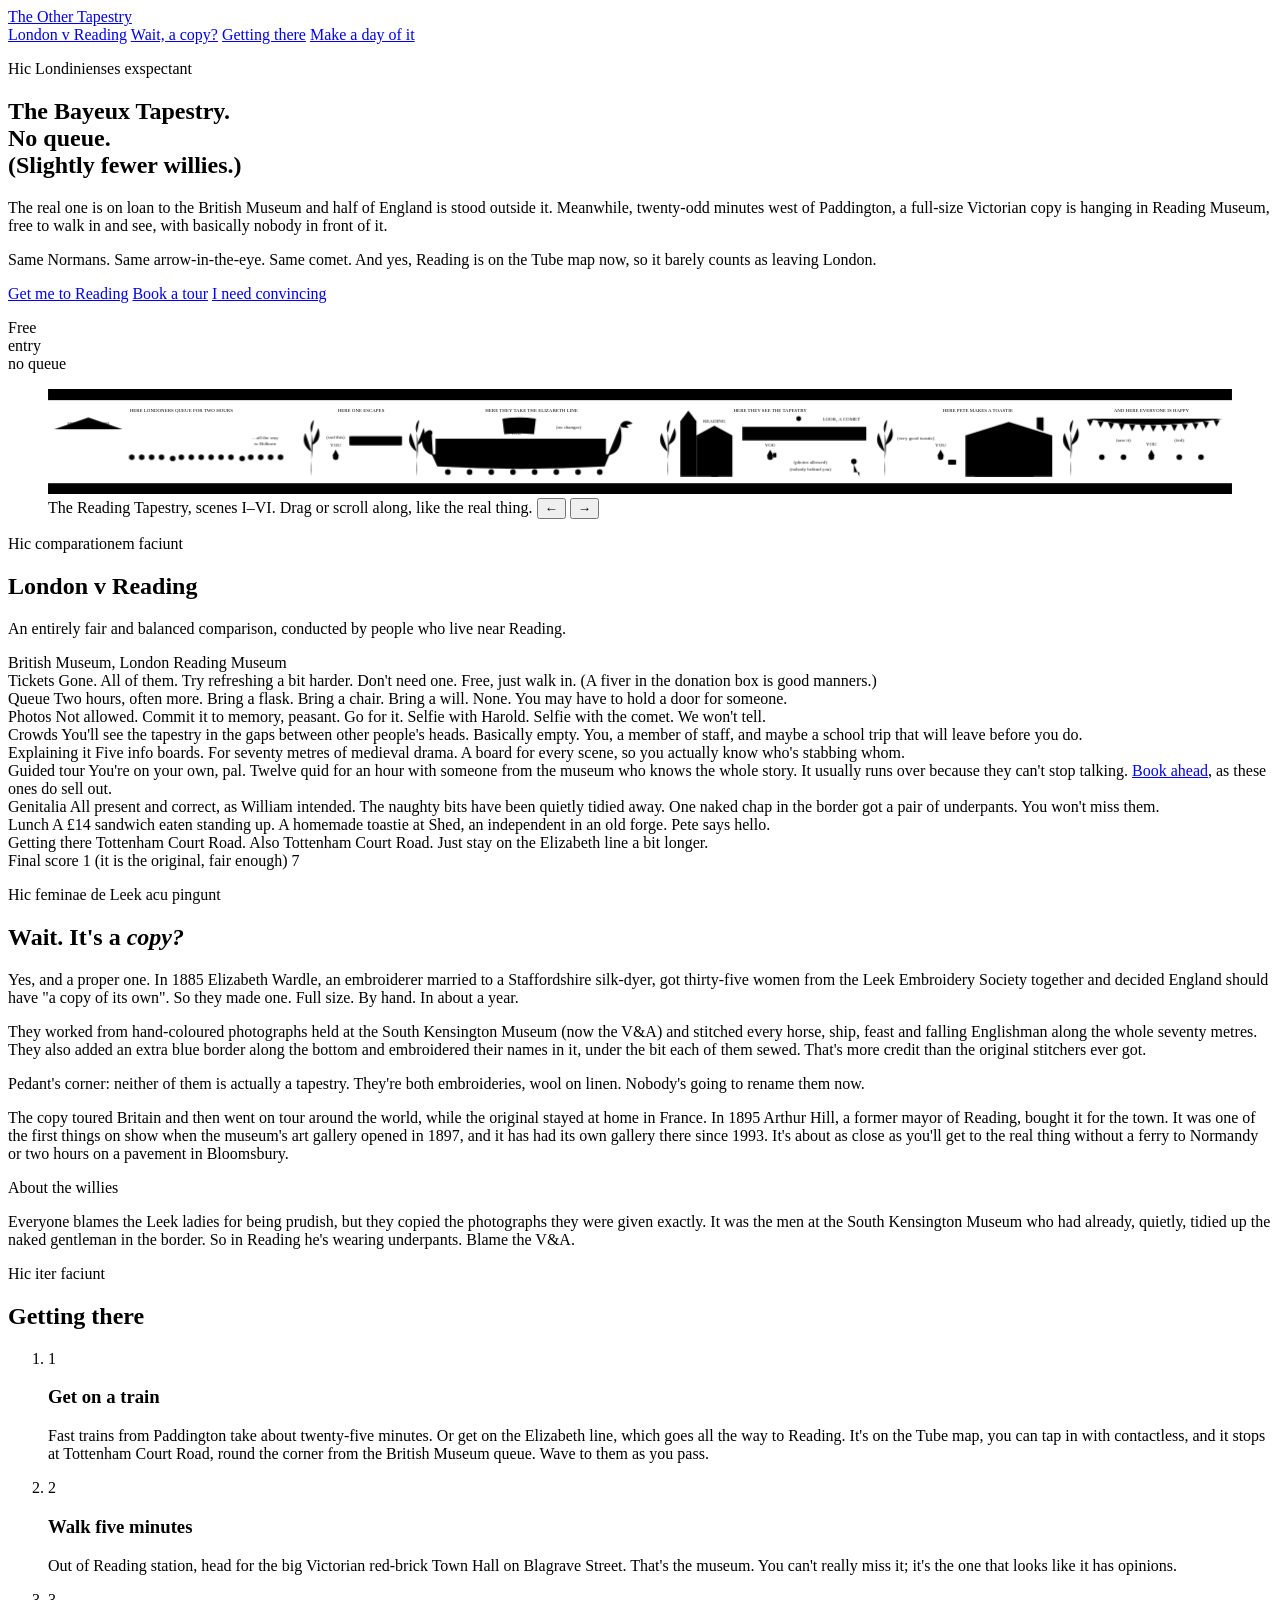
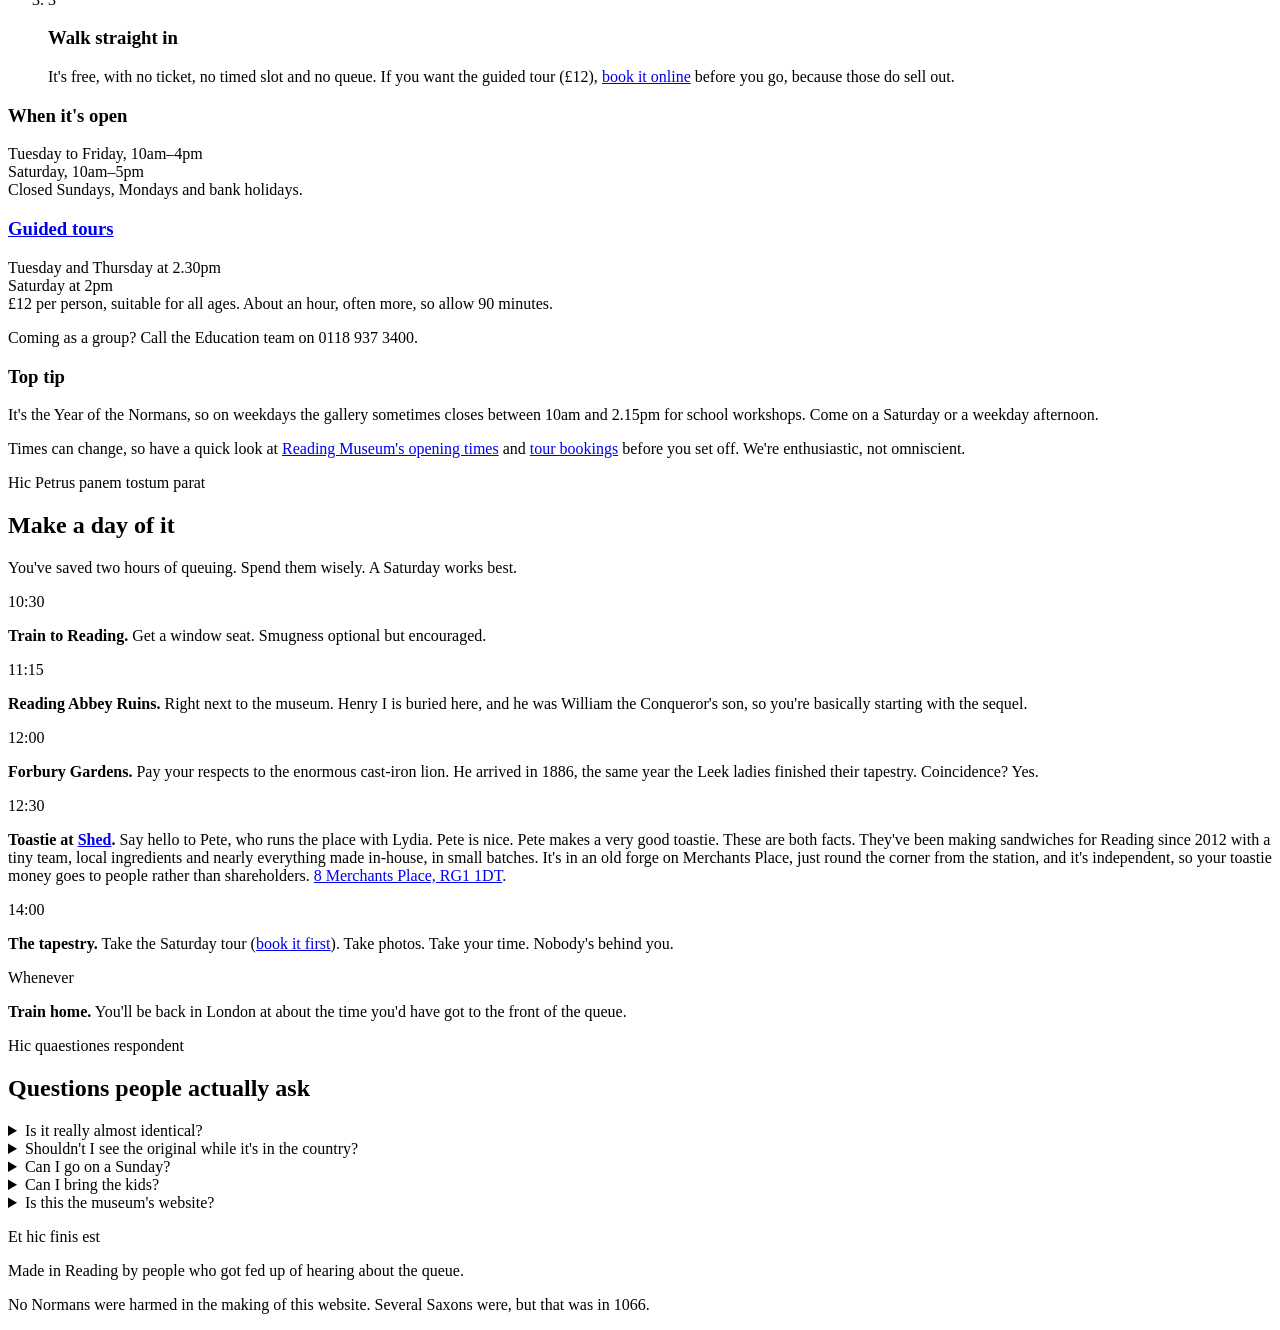
==== commit 9eec3bd8: "Say underpants, not pants, and reword the genitalia row Co-Authored-By: Claude Opus 5.5 <noreply@ant" ====
--- a/public/index.html
+++ b/public/index.html
@@ -304,7 +304,7 @@
     <div class="row" role="row">
       <span class="what" role="rowheader">Genitalia</span>
       <span class="ldn" role="cell" data-label="London">All present and correct, as William intended.</span>
-      <span class="rdg" role="cell" data-label="Reading">One gentleman in the border has been given pants. Honestly, you won't miss it.</span>
+      <span class="rdg" role="cell" data-label="Reading">The naughty bits have been quietly tidied away. One naked chap in the border got a pair of underpants. You won't miss them.</span>
     </div>
     <div class="row" role="row">
       <span class="what" role="rowheader">Lunch</span>
@@ -362,7 +362,7 @@
           Everyone blames the Leek ladies for being prudish, but they copied the
           photographs they were given exactly. It was the men at the South Kensington
           Museum who had already, quietly, tidied up the naked gentleman in the border.
-          So he wears pants in Reading. Blame the V&amp;A.
+          So in Reading he's wearing underpants. Blame the V&amp;A.
         </p>
       </aside>
     </div>
@@ -458,7 +458,7 @@
   <h2>Questions people actually ask</h2>
   <details>
     <summary>Is it really almost identical?</summary>
-    <p>Near enough that most people couldn't tell you what's different without being told. It's the same seventy metres, with all the Latin. There's that extra border of names along the bottom, the pants, and a few small slips in the margins where the 1872 photographs were blurry or a display case got in the way. If you're a medieval textile specialist you'll have views. Everyone else just enjoys it.</p>
+    <p>Near enough that most people couldn't tell you what's different without being told. It's the same seventy metres, with all the Latin. There's that extra border of names along the bottom, the underpants, and a few small slips in the margins where the 1872 photographs were blurry or a display case got in the way. If you're a medieval textile specialist you'll have views. Everyone else just enjoys it.</p>
   </details>
   <details>
     <summary>Shouldn't I see the original while it's in the country?</summary>
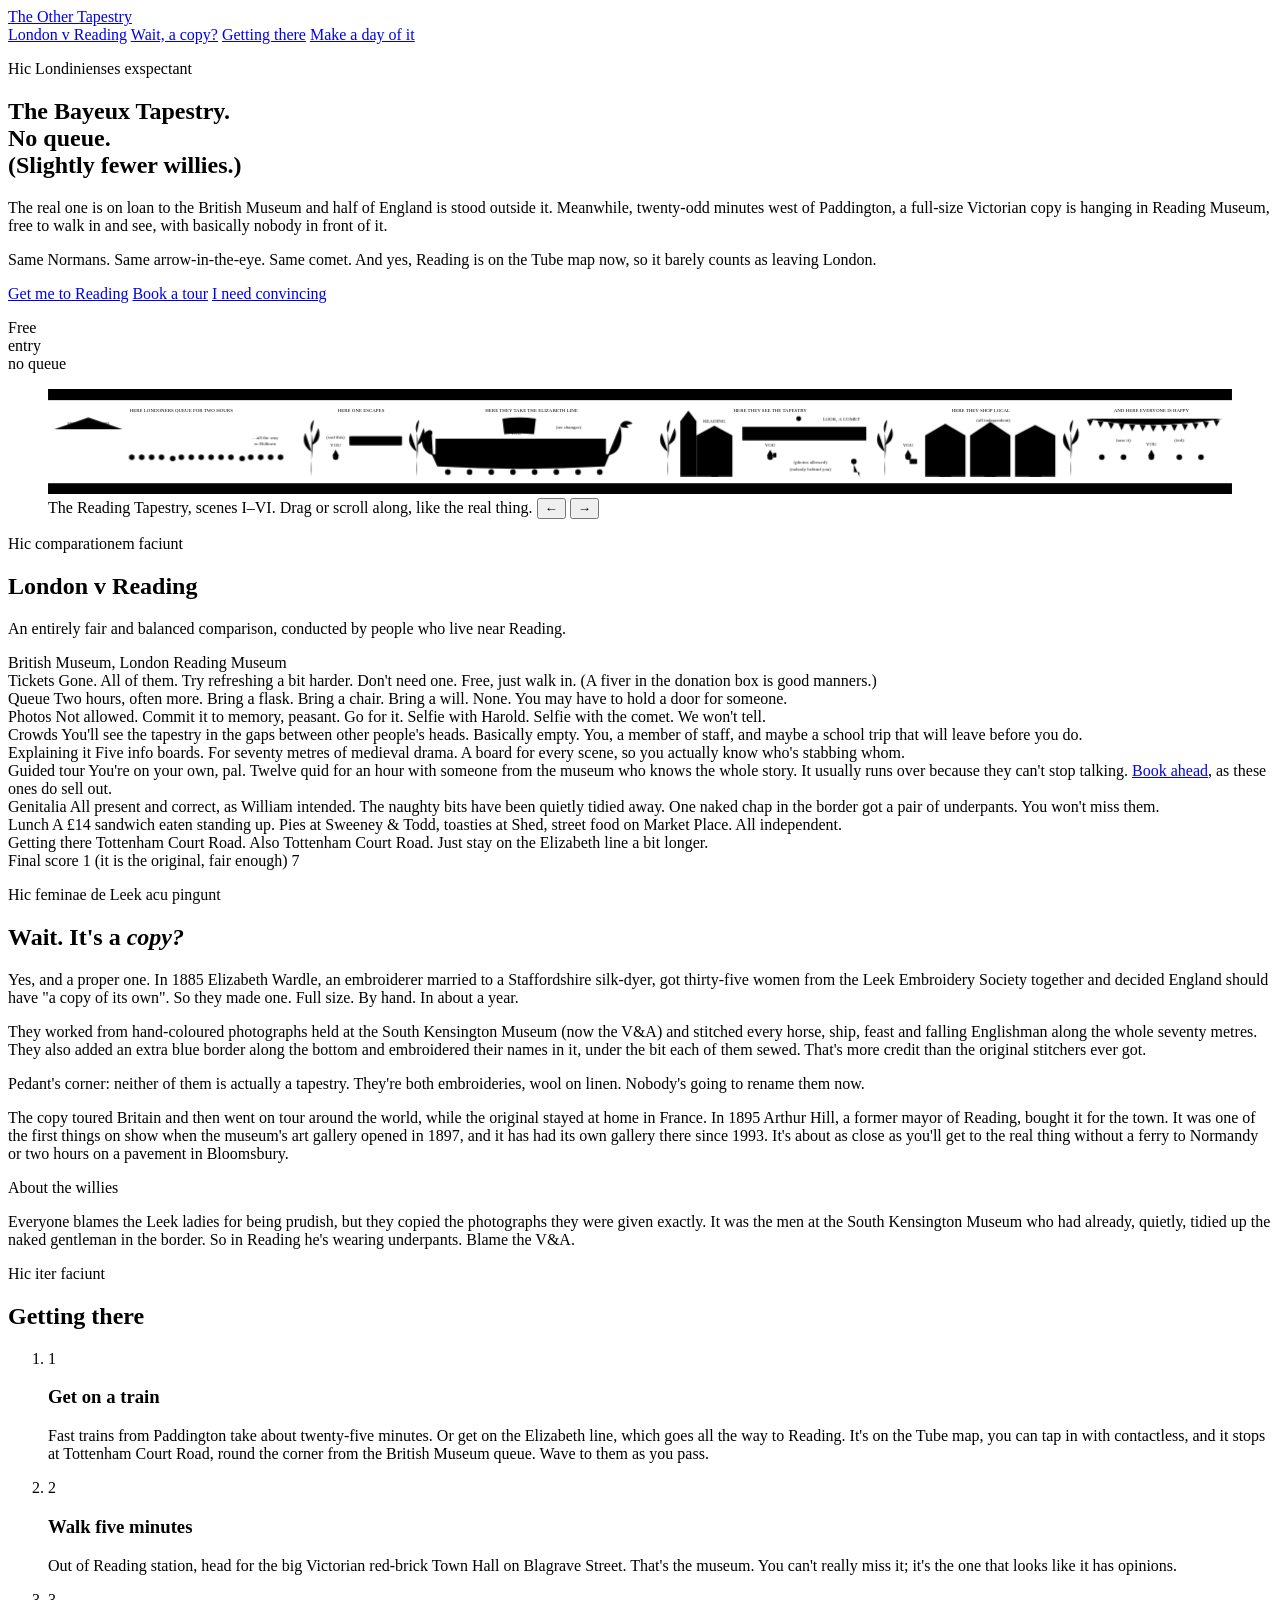
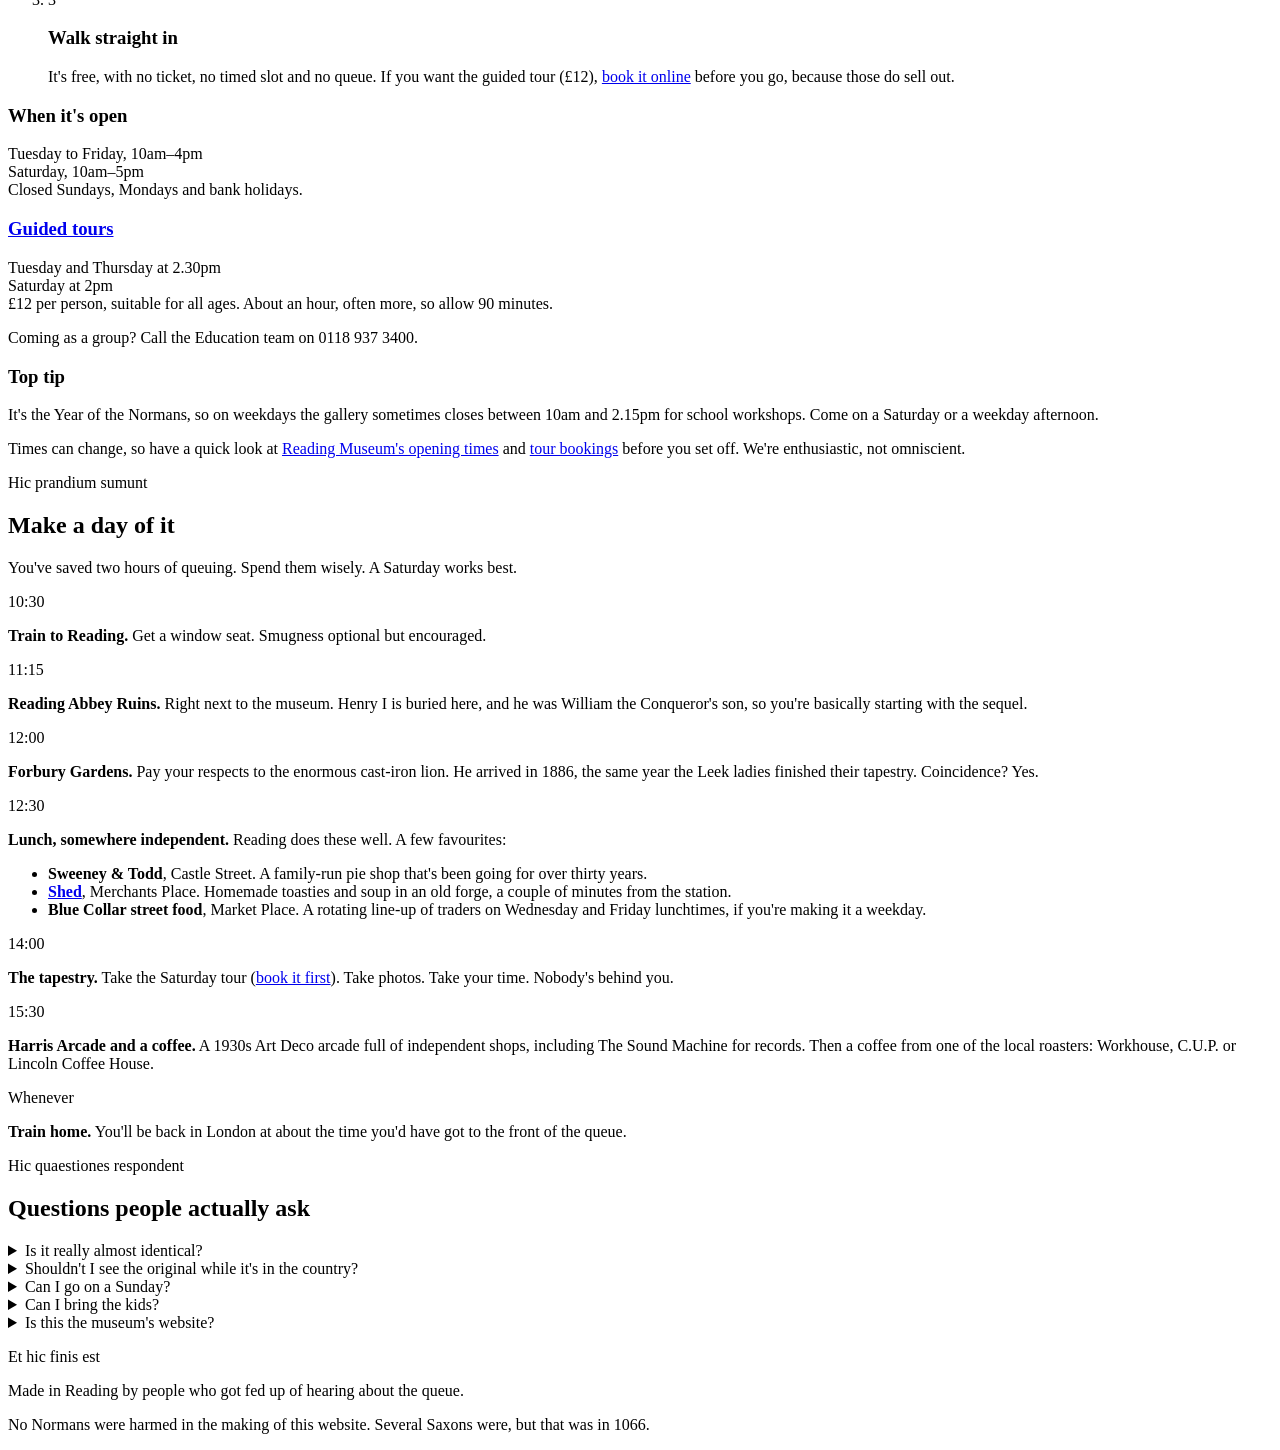
==== commit 43f91404: "Tone down Shed and add other Reading independents Lunch becomes a short list of independents (Sweene" ====
--- a/public/index.html
+++ b/public/index.html
@@ -52,7 +52,7 @@
 <figure class="strip" aria-labelledby="strip-caption">
   <div class="strip-scroll" tabindex="0" aria-label="The Reading Tapestry, scrollable">
 <svg viewBox="0 0 3820 340" role="img" aria-labelledby="strip-title">
-<title id="strip-title">An embroidered strip in the style of the Bayeux Tapestry. Scene one: a huge queue outside the British Museum. Scene two: one person escapes to Tottenham Court Road. Scene three: they ride the Elizabeth line, drawn as a Norman longship. Scene four: they photograph the tapestry in Reading Museum while Halley's comet passes overhead. Scene five: Pete hands them a toastie at Shed. Scene six: everyone is happy.</title>
+<title id="strip-title">An embroidered strip in the style of the Bayeux Tapestry. Scene one: a huge queue outside the British Museum. Scene two: one person escapes to Tottenham Court Road. Scene three: they ride the Elizabeth line, drawn as a Norman longship. Scene four: they photograph the tapestry in Reading Museum while Halley's comet passes overhead. Scene five: lunch and a browse along a row of independent shops. Scene six: everyone is happy.</title>
 <defs>
   <g id="person"><circle cx="0" cy="-62" r="9"/><path d="M0 -53 L0 -24 M0 -45 L-12 -32 M0 -45 L12 -34 M0 -24 L-10 0 M0 -24 L9 0"/></g>
   <g id="slumped"><circle cx="4" cy="-58" r="9"/><path d="M2 -49 L-2 -22 M1 -42 L-9 -26 M1 -42 L8 -27 M-2 -22 L-11 0 M-2 -22 L6 0"/></g>
@@ -79,7 +79,7 @@
 <text x="1010" y="74" class="cap" text-anchor="middle">HERE ONE ESCAPES</text>
 <text x="1560" y="74" class="cap" text-anchor="middle">HERE THEY TAKE THE ELIZABETH LINE</text>
 <text x="2330" y="74" class="cap" text-anchor="middle">HERE THEY SEE THE TAPESTRY</text>
-<text x="3000" y="74" class="cap" text-anchor="middle">HERE PETE MAKES A TOASTIE</text>
+<text x="3010" y="74" class="cap" text-anchor="middle">HERE THEY SHOP LOCAL</text>
 <text x="3560" y="74" class="cap" text-anchor="middle">AND HERE EVERYONE IS HAPPY</text>
 <g filter="url(#wool)">
 <g class="building ochre">
@@ -209,21 +209,30 @@
 <text x="2460" y="242" class="aside" text-anchor="middle">(photos allowed)</text>
 <text x="2460" y="262" class="aside" text-anchor="middle">(nobody behind you)</text>
 <g class="tree"><path d="M2700 282 C2694 232 2710 202 2700 142"/><path d="M2700 202 C2674 186 2670 164 2680 142 M2700 182 C2726 170 2730 150 2722 126 M2700 142 C2692 122 2700 106 2708 100"/></g>
+<g class="building brick">
+  <path d="M2830 282 V150 L2895 112 L2960 150 V282 Z"/>
+  <path d="M2875 282 V224 H2915 V282"/>
+</g>
+<rect x="2840" y="160" width="110" height="26" rx="3" class="sign"/>
+<text x="2895" y="178" class="sign-text" text-anchor="middle">PIES</text>
 <g class="building sage">
-  <path d="M2960 282 V150 L3100 106 L3240 150 V282 Z"/>
-  <path d="M3190 128 V92 H3212 V136"/>
+  <path d="M2975 282 V150 L3040 106 L3105 150 V282 Z"/>
+  <path d="M3020 282 V224 H3060 V282"/>
 </g>
-<rect x="3050" y="128" width="100" height="28" rx="3" class="sign"/>
-<text x="3100" y="149" class="sign-text big" text-anchor="middle">SHED</text>
-<use href="#person" x="3030" y="282" class="w2"/>
-<text x="3030" y="186" class="name" text-anchor="middle">PETE</text>
-<use href="#person" x="3150" y="282" class="w1"/>
-<text x="3150" y="186" class="name" text-anchor="middle">LYDIA</text>
-<rect x="2990" y="238" width="190" height="44" class="counter"/>
-<use href="#hero" x="2880" y="282" class="hero"/>
-<text x="2880" y="186" class="name" text-anchor="middle">YOU</text>
-<rect x="2904" y="228" width="26" height="16" rx="3" class="toastie"/><path d="M2910 232 L2924 240 M2916 230 L2928 238" class="grill"/>
-<text x="2800" y="162" class="aside" text-anchor="middle">(very good toastie)</text>
+<rect x="2985" y="160" width="110" height="26" rx="3" class="sign"/>
+<text x="3040" y="178" class="sign-text" text-anchor="middle">TOASTIES</text>
+<g class="building ochre">
+  <path d="M3120 282 V150 L3185 116 L3250 150 V282 Z"/>
+  <path d="M3165 282 V224 H3205 V282"/>
+</g>
+<rect x="3130" y="160" width="110" height="26" rx="3" class="sign"/>
+<text x="3185" y="178" class="sign-text" text-anchor="middle">RECORDS</text>
+<use href="#person" x="2895" y="282" class="w2"/>
+<use href="#person" x="3185" y="282" class="w4"/>
+<use href="#hero" x="2775" y="282" class="hero"/>
+<text x="2775" y="186" class="name" text-anchor="middle">YOU</text>
+<rect x="2780" y="226" width="24" height="16" rx="3" class="toastie"/><path d="M2785 230 L2798 238 M2791 228 L2802 236" class="grill"/>
+<text x="3050" y="104" class="aside" text-anchor="middle">(all independent)</text>
 <g class="tree"><path d="M3300 282 C3294 232 3310 202 3300 142"/><path d="M3300 202 C3274 186 3270 164 3280 142 M3300 182 C3326 170 3330 150 3322 126 M3300 142 C3292 122 3300 106 3308 100"/></g>
 <path d="M3350 96 Q3560 136 3790 96" class="bunting-line"/>
 <path d="M3352 98 L3372 100 L3362 120 Z" class="flag f0"/>
@@ -309,7 +318,7 @@
     <div class="row" role="row">
       <span class="what" role="rowheader">Lunch</span>
       <span class="ldn" role="cell" data-label="London">A £14 sandwich eaten standing up.</span>
-      <span class="rdg" role="cell" data-label="Reading">A homemade toastie at Shed, an independent in an old forge. Pete says hello.</span>
+      <span class="rdg" role="cell" data-label="Reading">Pies at Sweeney &amp; Todd, toasties at Shed, street food on Market Place. All independent.</span>
     </div>
     <div class="row" role="row">
       <span class="what" role="rowheader">Getting there</span>
@@ -417,7 +426,7 @@
 </section>
 
 <section id="day-out" class="day-out">
-  <p class="latin">Hic Petrus panem tostum parat</p>
+  <p class="latin">Hic prandium sumunt</p>
   <h2>Make a day of it</h2>
   <p class="section-intro">You've saved two hours of queuing. Spend them wisely. A Saturday works best.</p>
 
@@ -436,15 +445,22 @@
     </div>
     <div class="slot feature">
       <p class="time">12:30</p>
-      <p><strong>Toastie at <a href="https://theshedcafe.co.uk/" rel="noopener">Shed</a>.</strong> Say hello to Pete, who runs the place with Lydia. Pete is nice. Pete makes a very good toastie. These are both facts. They've been making sandwiches for Reading since 2012 with a tiny team, local ingredients and nearly everything made in-house, in small batches. It's in an old forge on Merchants Place, just round the corner from the station, and it's independent, so your toastie money goes to people rather than shareholders. <a href="https://www.google.com/maps/search/?api=1&amp;query=Shed+8+Merchants+Place+Reading+RG1+1DT" rel="noopener">8 Merchants Place, RG1 1DT</a>.</p>
-      <figure class="shed-photo">
-        <img src="https://theshedcafe.co.uk/wp-content/uploads/2020/06/shed_about.jpg" alt="Inside Shed café in Reading" loading="lazy" onerror="this.closest('figure').hidden=true">
-        <figcaption>Shed. Toasties within.</figcaption>
-      </figure>
+      <div>
+        <p><strong>Lunch, somewhere independent.</strong> Reading does these well. A few favourites:</p>
+        <ul class="picks">
+          <li><strong>Sweeney &amp; Todd</strong>, Castle Street. A family-run pie shop that's been going for over thirty years.</li>
+          <li><strong><a href="https://theshedcafe.co.uk/" rel="noopener">Shed</a></strong>, Merchants Place. Homemade toasties and soup in an old forge, a couple of minutes from the station.</li>
+          <li><strong>Blue Collar street food</strong>, Market Place. A rotating line-up of traders on Wednesday and Friday lunchtimes, if you're making it a weekday.</li>
+        </ul>
+      </div>
     </div>
     <div class="slot">
       <p class="time">14:00</p>
       <p><strong>The tapestry.</strong> Take the Saturday tour (<a href="https://www.readingmuseum.org.uk/whats-on/bayeux-tapestry-tours" rel="noopener">book it first</a>). Take photos. Take your time. Nobody's behind you.</p>
+    </div>
+    <div class="slot">
+      <p class="time">15:30</p>
+      <p><strong>Harris Arcade and a coffee.</strong> A 1930s Art Deco arcade full of independent shops, including The Sound Machine for records. Then a coffee from one of the local roasters: Workhouse, C.U.P. or Lincoln Coffee House.</p>
     </div>
     <div class="slot">
       <p class="time">Whenever</p>
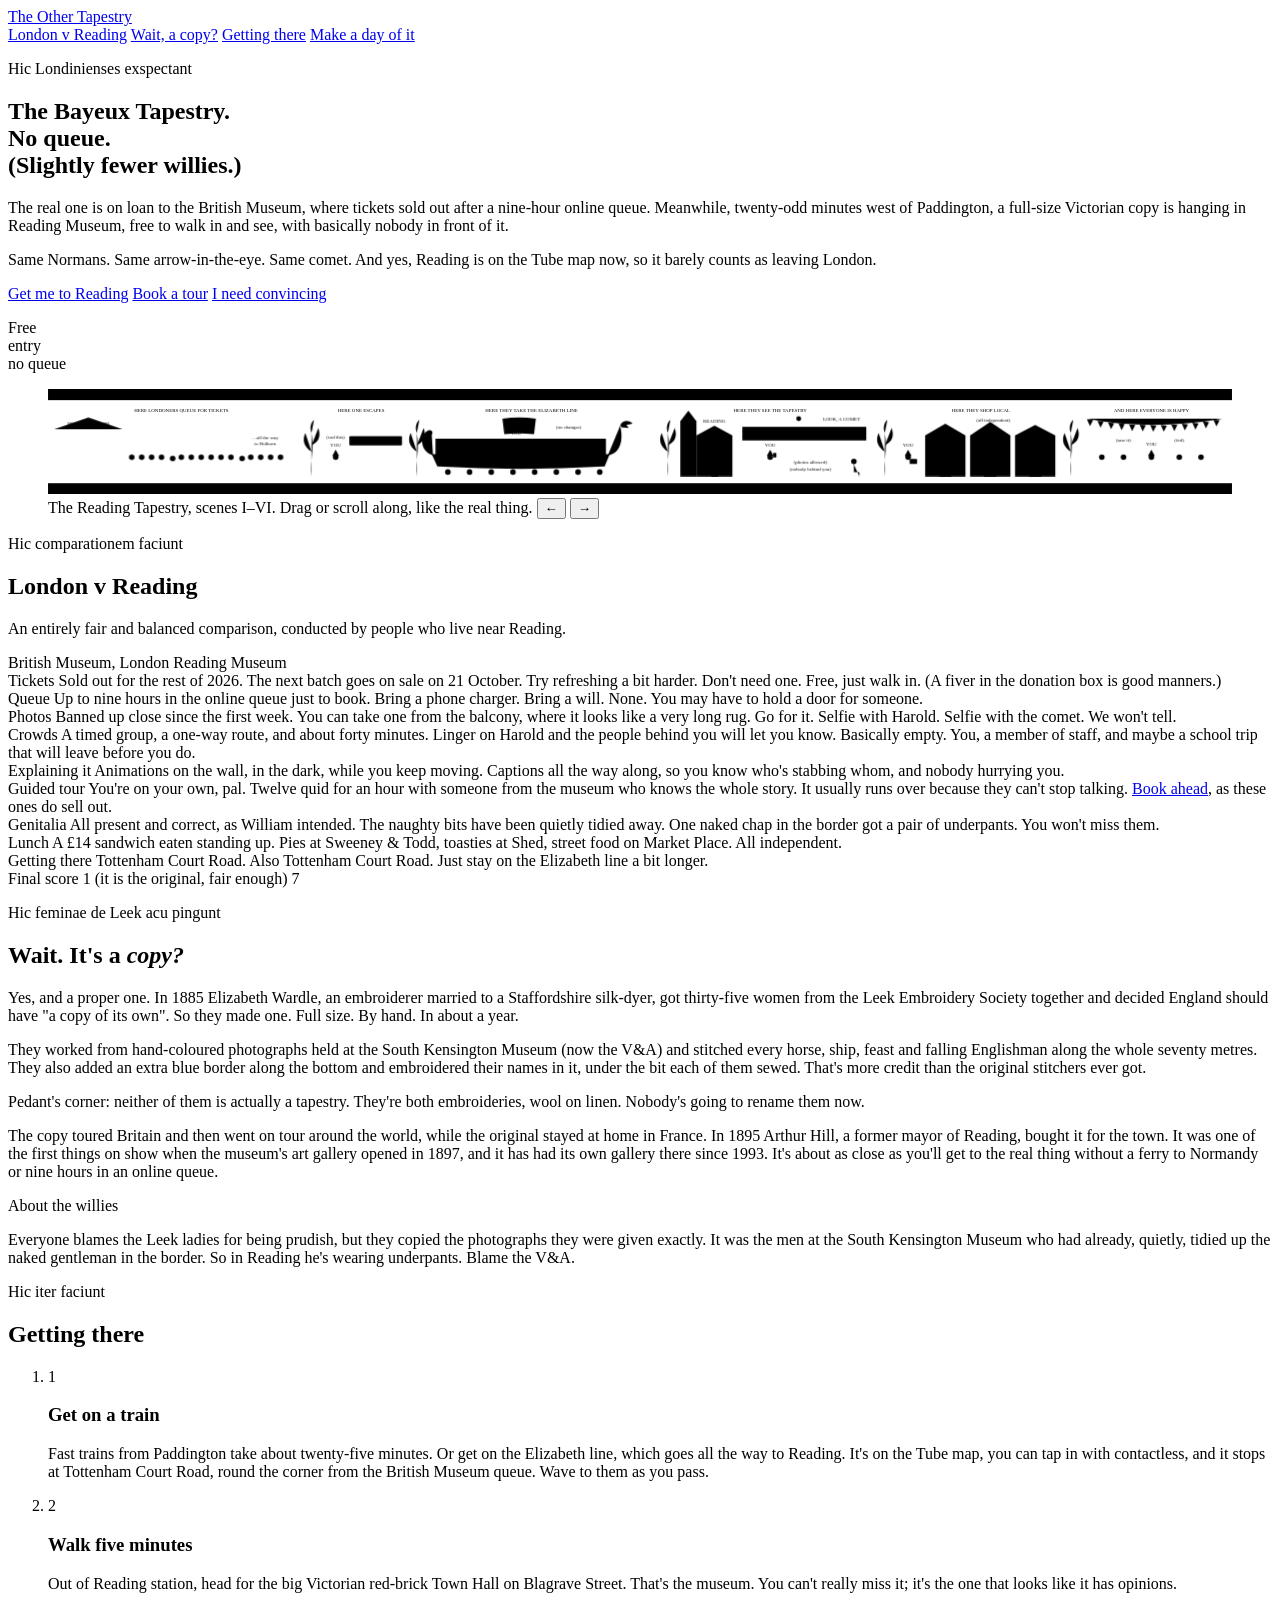
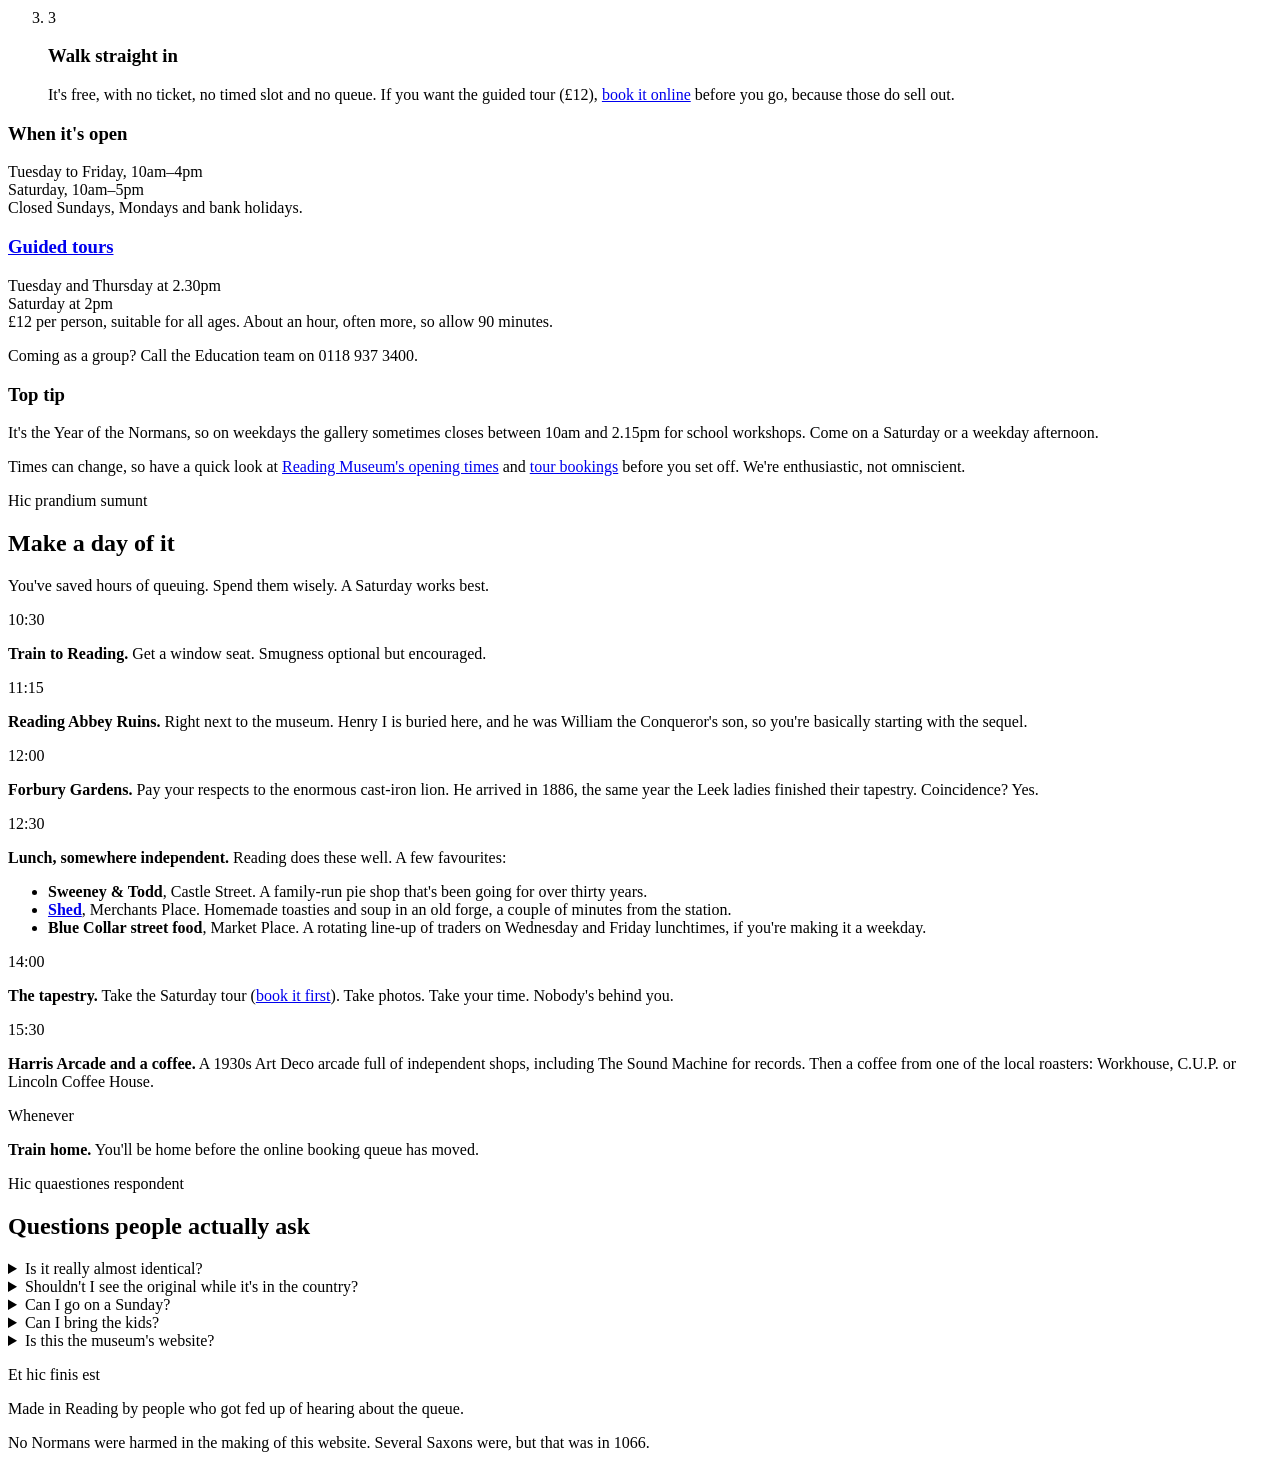
==== commit a2fc5618: "Correct the London side: sold-out timed tickets, not a two-hour queue The British Museum has no walk" ====
--- a/public/index.html
+++ b/public/index.html
@@ -4,9 +4,9 @@
 <meta charset="utf-8">
 <meta name="viewport" content="width=device-width, initial-scale=1">
 <title>The Other Bayeux Tapestry — no queue, in Reading</title>
-<meta name="description" content="The British Museum has the Bayeux Tapestry and a two-hour queue. Reading Museum has a full-size copy, no queue, and you can take photos. Free entry. It's even on the Tube map.">
+<meta name="description" content="The Bayeux Tapestry at the British Museum is sold out for the rest of 2026. Reading Museum has a full-size copy: free, no booking, no queue, and it's even on the Tube map.">
 <meta property="og:title" content="The Other Bayeux Tapestry">
-<meta property="og:description" content="Two hours in a queue in Bloomsbury, or twenty-odd minutes on a train to Reading. Same story. Slightly fewer willies.">
+<meta property="og:description" content="Nine hours in an online queue for a sold-out ticket, or twenty-odd minutes on a train to Reading. Same story. Slightly fewer willies.">
 <meta property="og:type" content="website">
 <meta name="theme-color" content="#efe6d2">
 <link rel="icon" href="/favicon.svg" type="image/svg+xml">
@@ -35,8 +35,8 @@
   <p class="latin">Hic Londinienses exspectant</p>
   <h1>The Bayeux Tapestry.<br>No queue.<br><span class="small-print">(Slightly fewer willies.)</span></h1>
   <p class="lede">
-    The real one is on loan to the British Museum and half of England is stood
-    outside it. Meanwhile, twenty-odd minutes west of Paddington, a full-size
+    The real one is on loan to the British Museum, where tickets sold out
+    after a nine-hour online queue. Meanwhile, twenty-odd minutes west of Paddington, a full-size
     Victorian copy is hanging in Reading Museum, free to walk in and see, with
     basically nobody in front of it.
   </p>
@@ -75,7 +75,7 @@
 <rect x="0" y="0" width="3820" height="36" fill="url(#band)"/>
 <rect x="0" y="304" width="3820" height="36" fill="url(#band)"/>
 <path d="M0 37 H3820 M0 303 H3820" class="stitch"/>
-<text x="430" y="74" class="cap" text-anchor="middle">HERE LONDONERS QUEUE FOR TWO HOURS</text>
+<text x="430" y="74" class="cap" text-anchor="middle">HERE LONDONERS QUEUE FOR TICKETS</text>
 <text x="1010" y="74" class="cap" text-anchor="middle">HERE ONE ESCAPES</text>
 <text x="1560" y="74" class="cap" text-anchor="middle">HERE THEY TAKE THE ELIZABETH LINE</text>
 <text x="2330" y="74" class="cap" text-anchor="middle">HERE THEY SEE THE TAPESTRY</text>
@@ -282,28 +282,28 @@
     </div>
     <div class="row" role="row">
       <span class="what" role="rowheader">Tickets</span>
-      <span class="ldn" role="cell" data-label="London">Gone. All of them. Try refreshing a bit harder.</span>
+      <span class="ldn" role="cell" data-label="London">Sold out for the rest of 2026. The next batch goes on sale on 21 October. Try refreshing a bit harder.</span>
       <span class="rdg" role="cell" data-label="Reading">Don't need one. Free, just walk in. (A fiver in the donation box is good manners.)</span>
     </div>
     <div class="row" role="row">
       <span class="what" role="rowheader">Queue</span>
-      <span class="ldn" role="cell" data-label="London">Two hours, often more. Bring a flask. Bring a chair. Bring a will.</span>
+      <span class="ldn" role="cell" data-label="London">Up to nine hours in the online queue just to book. Bring a phone charger. Bring a will.</span>
       <span class="rdg" role="cell" data-label="Reading">None. You may have to hold a door for someone.</span>
     </div>
     <div class="row" role="row">
       <span class="what" role="rowheader">Photos</span>
-      <span class="ldn" role="cell" data-label="London">Not allowed. Commit it to memory, peasant.</span>
+      <span class="ldn" role="cell" data-label="London">Banned up close since the first week. You can take one from the balcony, where it looks like a very long rug.</span>
       <span class="rdg" role="cell" data-label="Reading">Go for it. Selfie with Harold. Selfie with the comet. We won't tell.</span>
     </div>
     <div class="row" role="row">
       <span class="what" role="rowheader">Crowds</span>
-      <span class="ldn" role="cell" data-label="London">You'll see the tapestry in the gaps between other people's heads.</span>
+      <span class="ldn" role="cell" data-label="London">A timed group, a one-way route, and about forty minutes. Linger on Harold and the people behind you will let you know.</span>
       <span class="rdg" role="cell" data-label="Reading">Basically empty. You, a member of staff, and maybe a school trip that will leave before you do.</span>
     </div>
     <div class="row" role="row">
       <span class="what" role="rowheader">Explaining it</span>
-      <span class="ldn" role="cell" data-label="London">Five info boards. For seventy metres of medieval drama.</span>
-      <span class="rdg" role="cell" data-label="Reading">A board for every scene, so you actually know who's stabbing whom.</span>
+      <span class="ldn" role="cell" data-label="London">Animations on the wall, in the dark, while you keep moving.</span>
+      <span class="rdg" role="cell" data-label="Reading">Captions all the way along, so you know who's stabbing whom, and nobody hurrying you.</span>
     </div>
     <div class="row" role="row">
       <span class="what" role="rowheader">Guided tour</span>
@@ -363,7 +363,7 @@
         of Reading, bought it for the town. It was one of the first things on show
         when the museum's art gallery opened in 1897, and it has had its own gallery
         there since 1993. It's about as close as you'll get to the real thing without
-        a ferry to Normandy or two hours on a pavement in Bloomsbury.
+        a ferry to Normandy or nine hours in an online queue.
       </p>
       <aside class="note">
         <p class="note-title">About the willies</p>
@@ -428,7 +428,7 @@
 <section id="day-out" class="day-out">
   <p class="latin">Hic prandium sumunt</p>
   <h2>Make a day of it</h2>
-  <p class="section-intro">You've saved two hours of queuing. Spend them wisely. A Saturday works best.</p>
+  <p class="section-intro">You've saved hours of queuing. Spend them wisely. A Saturday works best.</p>
 
   <div class="itinerary">
     <div class="slot">
@@ -464,7 +464,7 @@
     </div>
     <div class="slot">
       <p class="time">Whenever</p>
-      <p><strong>Train home.</strong> You'll be back in London at about the time you'd have got to the front of the queue.</p>
+      <p><strong>Train home.</strong> You'll be home before the online booking queue has moved.</p>
     </div>
   </div>
 </section>
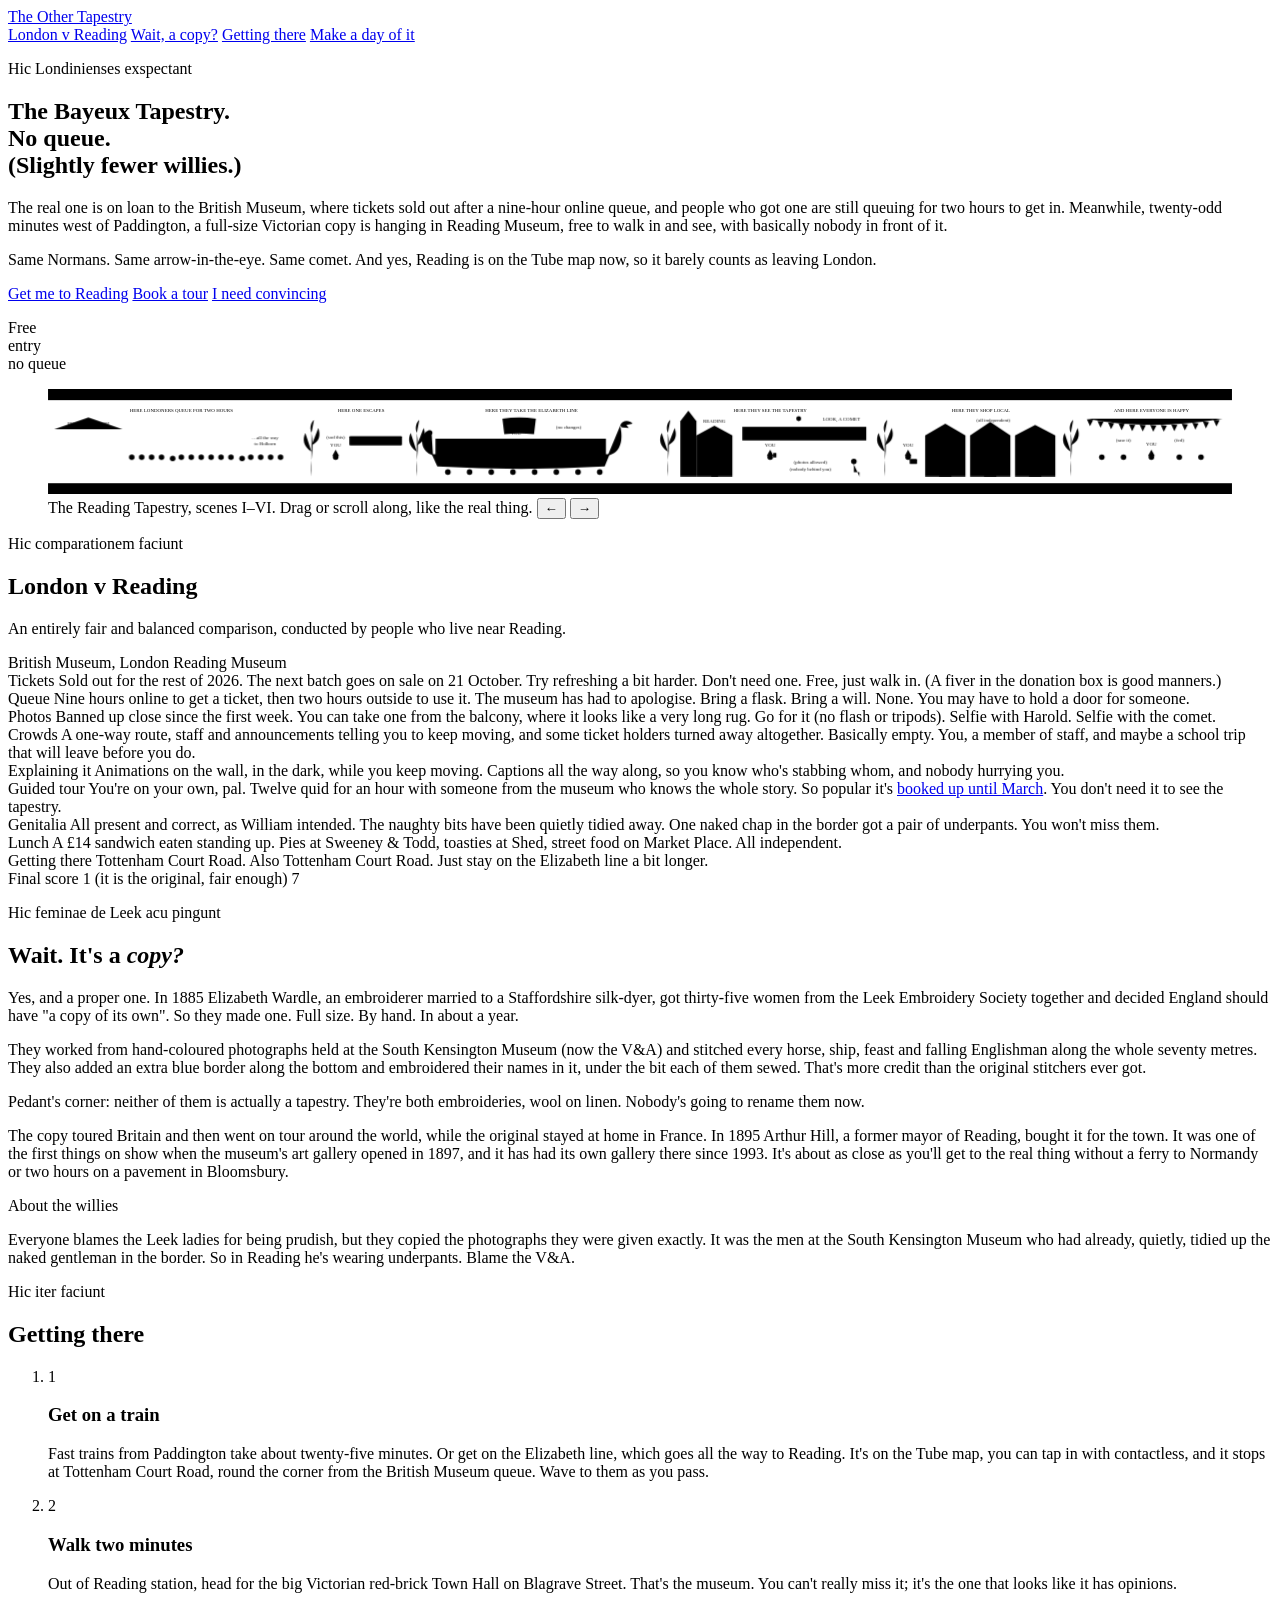
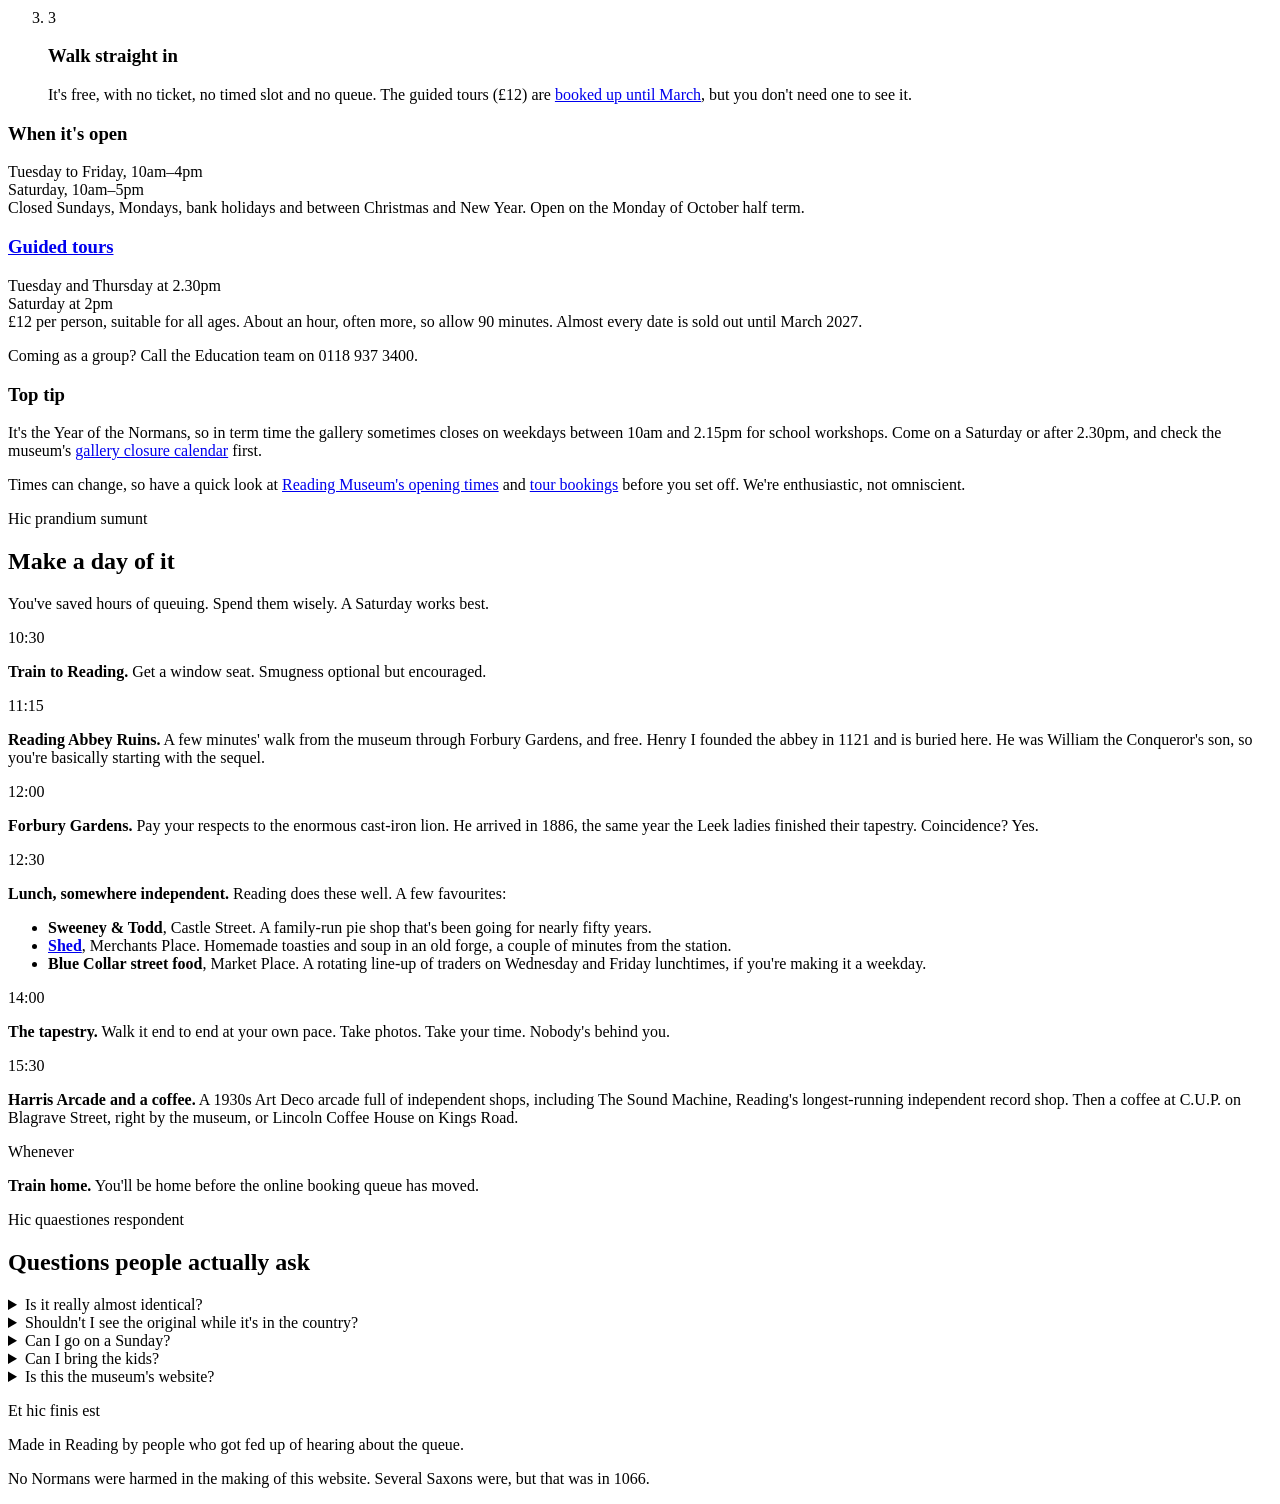
==== commit 1dc429f7: "Update facts from live checks Restores the two-hour on-the-day queue at the British Museum (reported" ====
--- a/public/index.html
+++ b/public/index.html
@@ -6,7 +6,7 @@
 <title>The Other Bayeux Tapestry — no queue, in Reading</title>
 <meta name="description" content="The Bayeux Tapestry at the British Museum is sold out for the rest of 2026. Reading Museum has a full-size copy: free, no booking, no queue, and it's even on the Tube map.">
 <meta property="og:title" content="The Other Bayeux Tapestry">
-<meta property="og:description" content="Nine hours in an online queue for a sold-out ticket, or twenty-odd minutes on a train to Reading. Same story. Slightly fewer willies.">
+<meta property="og:description" content="Nine hours online to get a ticket, then two hours outside to use it. Or twenty-odd minutes on a train to Reading. Same story. Slightly fewer willies.">
 <meta property="og:type" content="website">
 <meta name="theme-color" content="#efe6d2">
 <link rel="icon" href="/favicon.svg" type="image/svg+xml">
@@ -36,7 +36,8 @@
   <h1>The Bayeux Tapestry.<br>No queue.<br><span class="small-print">(Slightly fewer willies.)</span></h1>
   <p class="lede">
     The real one is on loan to the British Museum, where tickets sold out
-    after a nine-hour online queue. Meanwhile, twenty-odd minutes west of Paddington, a full-size
+    after a nine-hour online queue, and people who got one are still queuing
+    for two hours to get in. Meanwhile, twenty-odd minutes west of Paddington, a full-size
     Victorian copy is hanging in Reading Museum, free to walk in and see, with
     basically nobody in front of it.
   </p>
@@ -75,7 +76,7 @@
 <rect x="0" y="0" width="3820" height="36" fill="url(#band)"/>
 <rect x="0" y="304" width="3820" height="36" fill="url(#band)"/>
 <path d="M0 37 H3820 M0 303 H3820" class="stitch"/>
-<text x="430" y="74" class="cap" text-anchor="middle">HERE LONDONERS QUEUE FOR TICKETS</text>
+<text x="430" y="74" class="cap" text-anchor="middle">HERE LONDONERS QUEUE FOR TWO HOURS</text>
 <text x="1010" y="74" class="cap" text-anchor="middle">HERE ONE ESCAPES</text>
 <text x="1560" y="74" class="cap" text-anchor="middle">HERE THEY TAKE THE ELIZABETH LINE</text>
 <text x="2330" y="74" class="cap" text-anchor="middle">HERE THEY SEE THE TAPESTRY</text>
@@ -287,17 +288,17 @@
     </div>
     <div class="row" role="row">
       <span class="what" role="rowheader">Queue</span>
-      <span class="ldn" role="cell" data-label="London">Up to nine hours in the online queue just to book. Bring a phone charger. Bring a will.</span>
+      <span class="ldn" role="cell" data-label="London">Nine hours online to get a ticket, then two hours outside to use it. The museum has had to apologise. Bring a flask. Bring a will.</span>
       <span class="rdg" role="cell" data-label="Reading">None. You may have to hold a door for someone.</span>
     </div>
     <div class="row" role="row">
       <span class="what" role="rowheader">Photos</span>
       <span class="ldn" role="cell" data-label="London">Banned up close since the first week. You can take one from the balcony, where it looks like a very long rug.</span>
-      <span class="rdg" role="cell" data-label="Reading">Go for it. Selfie with Harold. Selfie with the comet. We won't tell.</span>
+      <span class="rdg" role="cell" data-label="Reading">Go for it (no flash or tripods). Selfie with Harold. Selfie with the comet.</span>
     </div>
     <div class="row" role="row">
       <span class="what" role="rowheader">Crowds</span>
-      <span class="ldn" role="cell" data-label="London">A timed group, a one-way route, and about forty minutes. Linger on Harold and the people behind you will let you know.</span>
+      <span class="ldn" role="cell" data-label="London">A one-way route, staff and announcements telling you to keep moving, and some ticket holders turned away altogether.</span>
       <span class="rdg" role="cell" data-label="Reading">Basically empty. You, a member of staff, and maybe a school trip that will leave before you do.</span>
     </div>
     <div class="row" role="row">
@@ -308,7 +309,7 @@
     <div class="row" role="row">
       <span class="what" role="rowheader">Guided tour</span>
       <span class="ldn" role="cell" data-label="London">You're on your own, pal.</span>
-      <span class="rdg" role="cell" data-label="Reading">Twelve quid for an hour with someone from the museum who knows the whole story. It usually runs over because they can't stop talking. <a href="https://www.readingmuseum.org.uk/whats-on/bayeux-tapestry-tours" rel="noopener">Book ahead</a>, as these ones do sell out.</span>
+      <span class="rdg" role="cell" data-label="Reading">Twelve quid for an hour with someone from the museum who knows the whole story. So popular it's <a href="https://www.readingmuseum.org.uk/whats-on/bayeux-tapestry-tours" rel="noopener">booked up until March</a>. You don't need it to see the tapestry.</span>
     </div>
     <div class="row" role="row">
       <span class="what" role="rowheader">Genitalia</span>
@@ -363,7 +364,7 @@
         of Reading, bought it for the town. It was one of the first things on show
         when the museum's art gallery opened in 1897, and it has had its own gallery
         there since 1993. It's about as close as you'll get to the real thing without
-        a ferry to Normandy or nine hours in an online queue.
+        a ferry to Normandy or two hours on a pavement in Bloomsbury.
       </p>
       <aside class="note">
         <p class="note-title">About the willies</p>
@@ -392,7 +393,7 @@
     <li>
       <span class="num">2</span>
       <div>
-        <h3>Walk five minutes</h3>
+        <h3>Walk two minutes</h3>
         <p>Out of Reading station, head for the big Victorian red-brick Town Hall on Blagrave Street. That's the museum. You can't really miss it; it's the one that looks like it has opinions.</p>
       </div>
     </li>
@@ -400,23 +401,23 @@
       <span class="num">3</span>
       <div>
         <h3>Walk straight in</h3>
-        <p>It's free, with no ticket, no timed slot and no queue. If you want the guided tour (£12), <a href="https://www.readingmuseum.org.uk/whats-on/bayeux-tapestry-tours" rel="noopener">book it online</a> before you go, because those do sell out.</p>
+        <p>It's free, with no ticket, no timed slot and no queue. The guided tours (£12) are <a href="https://www.readingmuseum.org.uk/whats-on/bayeux-tapestry-tours" rel="noopener">booked up until March</a>, but you don't need one to see it.</p>
       </div>
     </li>
   </ol>
   <div class="hours">
     <div>
       <h3>When it's open</h3>
-      <p>Tuesday to Friday, 10am&ndash;4pm<br>Saturday, 10am&ndash;5pm<br>Closed Sundays, Mondays and bank holidays.</p>
+      <p>Tuesday to Friday, 10am&ndash;4pm<br>Saturday, 10am&ndash;5pm<br>Closed Sundays, Mondays, bank holidays and between Christmas and New Year. Open on the Monday of October half term.</p>
     </div>
     <div>
       <h3><a href="https://www.readingmuseum.org.uk/whats-on/bayeux-tapestry-tours" rel="noopener">Guided tours</a></h3>
-      <p>Tuesday and Thursday at 2.30pm<br>Saturday at 2pm<br>£12 per person, suitable for all ages. About an hour, often more, so allow 90 minutes.</p>
+      <p>Tuesday and Thursday at 2.30pm<br>Saturday at 2pm<br>£12 per person, suitable for all ages. About an hour, often more, so allow 90 minutes. Almost every date is sold out until March 2027.</p>
       <p class="small">Coming as a group? Call the Education team on 0118 937 3400.</p>
     </div>
     <div>
       <h3>Top tip</h3>
-      <p>It's the Year of the Normans, so on weekdays the gallery sometimes closes between 10am and 2.15pm for school workshops. Come on a Saturday or a weekday afternoon.</p>
+      <p>It's the Year of the Normans, so in term time the gallery sometimes closes on weekdays between 10am and 2.15pm for school workshops. Come on a Saturday or after 2.30pm, and check the museum's <a href="https://outlook.office365.com/calendar/published/115a17e580464840b5e5cfcfba790523@reading.gov.uk/d35423331a784aa79cbc60dff0dce92214634073812193233447/calendar.html" rel="noopener">gallery closure calendar</a> first.</p>
     </div>
   </div>
   <p class="small">
@@ -437,7 +438,7 @@
     </div>
     <div class="slot">
       <p class="time">11:15</p>
-      <p><strong>Reading Abbey Ruins.</strong> Right next to the museum. Henry I is buried here, and he was William the Conqueror's son, so you're basically starting with the sequel.</p>
+      <p><strong>Reading Abbey Ruins.</strong> A few minutes' walk from the museum through Forbury Gardens, and free. Henry I founded the abbey in 1121 and is buried here. He was William the Conqueror's son, so you're basically starting with the sequel.</p>
     </div>
     <div class="slot">
       <p class="time">12:00</p>
@@ -448,7 +449,7 @@
       <div>
         <p><strong>Lunch, somewhere independent.</strong> Reading does these well. A few favourites:</p>
         <ul class="picks">
-          <li><strong>Sweeney &amp; Todd</strong>, Castle Street. A family-run pie shop that's been going for over thirty years.</li>
+          <li><strong>Sweeney &amp; Todd</strong>, Castle Street. A family-run pie shop that's been going for nearly fifty years.</li>
           <li><strong><a href="https://theshedcafe.co.uk/" rel="noopener">Shed</a></strong>, Merchants Place. Homemade toasties and soup in an old forge, a couple of minutes from the station.</li>
           <li><strong>Blue Collar street food</strong>, Market Place. A rotating line-up of traders on Wednesday and Friday lunchtimes, if you're making it a weekday.</li>
         </ul>
@@ -456,11 +457,11 @@
     </div>
     <div class="slot">
       <p class="time">14:00</p>
-      <p><strong>The tapestry.</strong> Take the Saturday tour (<a href="https://www.readingmuseum.org.uk/whats-on/bayeux-tapestry-tours" rel="noopener">book it first</a>). Take photos. Take your time. Nobody's behind you.</p>
+      <p><strong>The tapestry.</strong> Walk it end to end at your own pace. Take photos. Take your time. Nobody's behind you.</p>
     </div>
     <div class="slot">
       <p class="time">15:30</p>
-      <p><strong>Harris Arcade and a coffee.</strong> A 1930s Art Deco arcade full of independent shops, including The Sound Machine for records. Then a coffee from one of the local roasters: Workhouse, C.U.P. or Lincoln Coffee House.</p>
+      <p><strong>Harris Arcade and a coffee.</strong> A 1930s Art Deco arcade full of independent shops, including The Sound Machine, Reading's longest-running independent record shop. Then a coffee at C.U.P. on Blagrave Street, right by the museum, or Lincoln Coffee House on Kings Road.</p>
     </div>
     <div class="slot">
       <p class="time">Whenever</p>
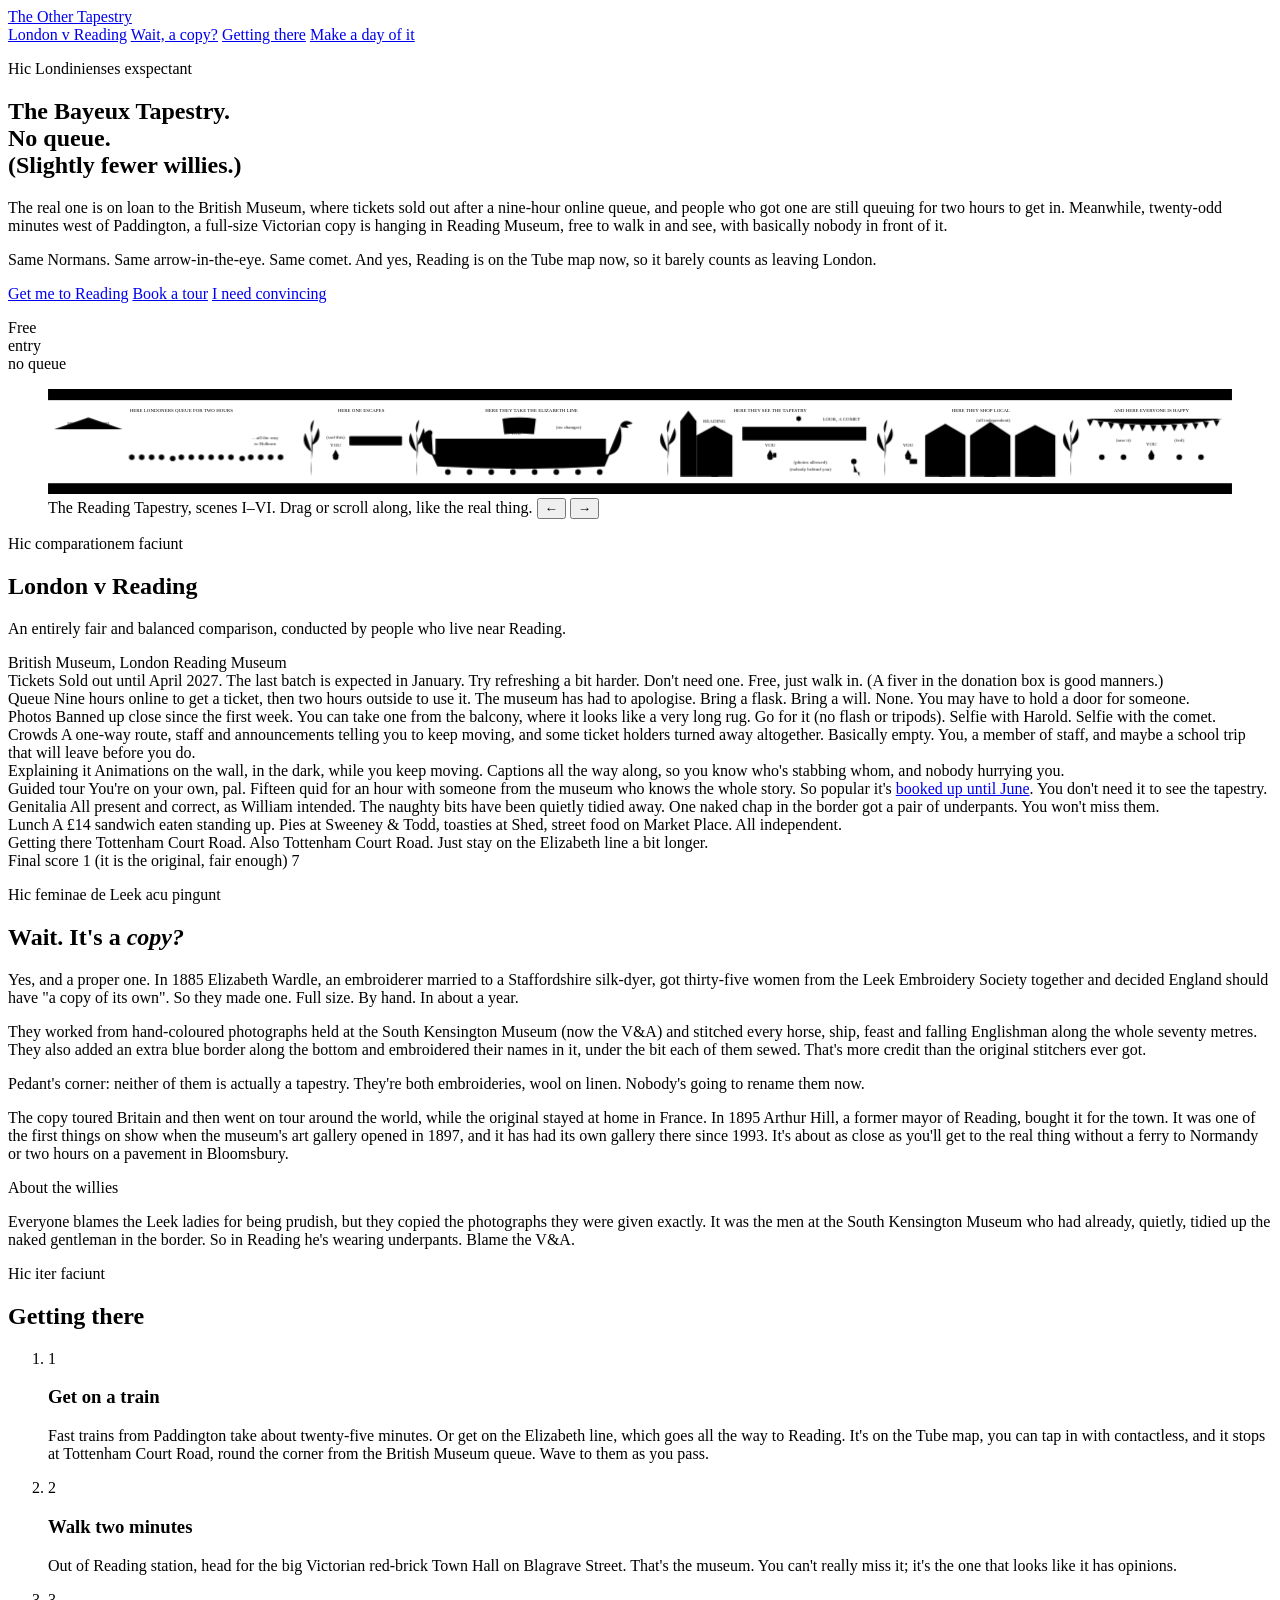
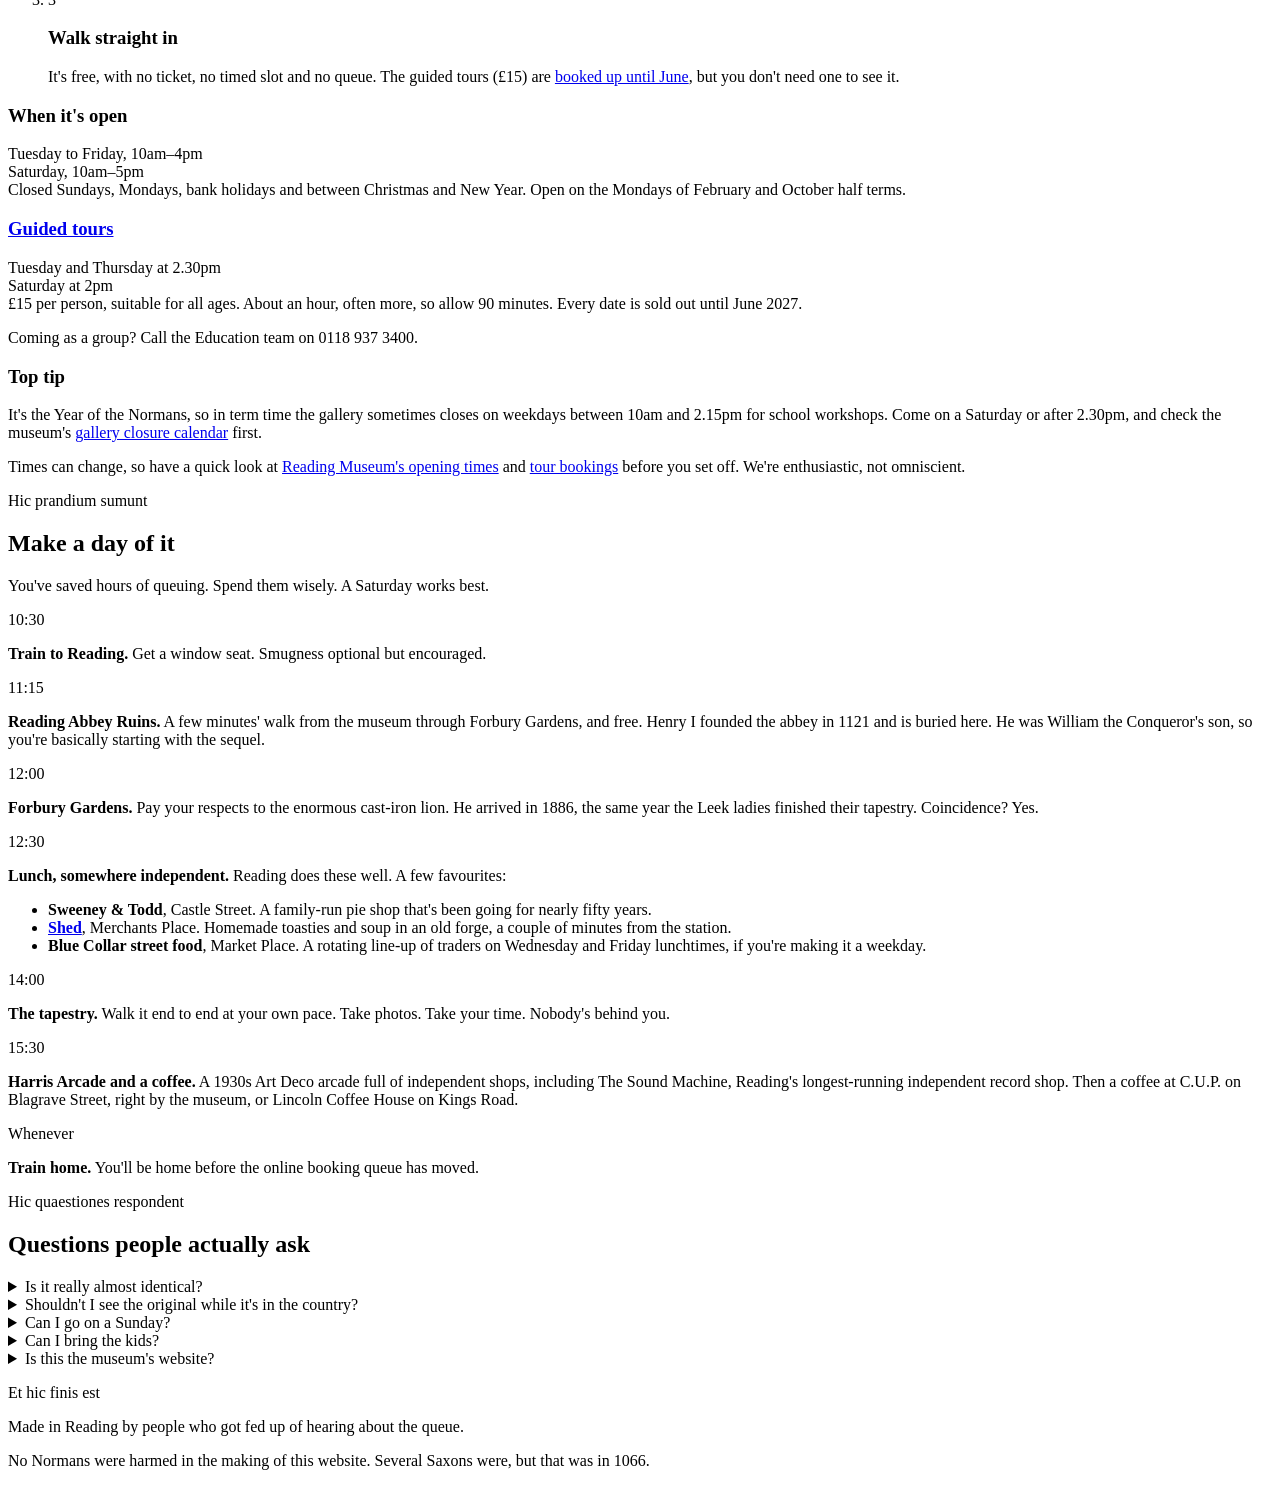
==== commit 6668f0f7: "Update facts from live checks Reading tours are now £15 and sold out until June 2027. British Museum" ====
--- a/public/index.html
+++ b/public/index.html
@@ -4,11 +4,13 @@
 <meta charset="utf-8">
 <meta name="viewport" content="width=device-width, initial-scale=1">
 <title>The Other Bayeux Tapestry — no queue, in Reading</title>
-<meta name="description" content="The Bayeux Tapestry at the British Museum is sold out for the rest of 2026. Reading Museum has a full-size copy: free, no booking, no queue, and it's even on the Tube map.">
+<meta name="description" content="The Bayeux Tapestry at the British Museum is sold out until April 2027. Reading Museum has a full-size copy: free, no booking, no queue, and it's even on the Tube map.">
 <meta property="og:title" content="The Other Bayeux Tapestry">
 <meta property="og:description" content="Nine hours online to get a ticket, then two hours outside to use it. Or twenty-odd minutes on a train to Reading. Same story. Slightly fewer willies.">
 <meta property="og:type" content="website">
 <meta name="theme-color" content="#efe6d2">
+<link rel="canonical" href="https://theotherbayeux.uk/">
+<meta property="og:url" content="https://theotherbayeux.uk/">
 <link rel="icon" href="/favicon.svg" type="image/svg+xml">
 <link rel="preconnect" href="https://fonts.googleapis.com">
 <link rel="preconnect" href="https://fonts.gstatic.com" crossorigin>
@@ -283,7 +285,7 @@
     </div>
     <div class="row" role="row">
       <span class="what" role="rowheader">Tickets</span>
-      <span class="ldn" role="cell" data-label="London">Sold out for the rest of 2026. The next batch goes on sale on 21 October. Try refreshing a bit harder.</span>
+      <span class="ldn" role="cell" data-label="London">Sold out until April 2027. The last batch is expected in January. Try refreshing a bit harder.</span>
       <span class="rdg" role="cell" data-label="Reading">Don't need one. Free, just walk in. (A fiver in the donation box is good manners.)</span>
     </div>
     <div class="row" role="row">
@@ -309,7 +311,7 @@
     <div class="row" role="row">
       <span class="what" role="rowheader">Guided tour</span>
       <span class="ldn" role="cell" data-label="London">You're on your own, pal.</span>
-      <span class="rdg" role="cell" data-label="Reading">Twelve quid for an hour with someone from the museum who knows the whole story. So popular it's <a href="https://www.readingmuseum.org.uk/whats-on/bayeux-tapestry-tours" rel="noopener">booked up until March</a>. You don't need it to see the tapestry.</span>
+      <span class="rdg" role="cell" data-label="Reading">Fifteen quid for an hour with someone from the museum who knows the whole story. So popular it's <a href="https://www.readingmuseum.org.uk/whats-on/bayeux-tapestry-tours" rel="noopener">booked up until June</a>. You don't need it to see the tapestry.</span>
     </div>
     <div class="row" role="row">
       <span class="what" role="rowheader">Genitalia</span>
@@ -401,18 +403,18 @@
       <span class="num">3</span>
       <div>
         <h3>Walk straight in</h3>
-        <p>It's free, with no ticket, no timed slot and no queue. The guided tours (£12) are <a href="https://www.readingmuseum.org.uk/whats-on/bayeux-tapestry-tours" rel="noopener">booked up until March</a>, but you don't need one to see it.</p>
+        <p>It's free, with no ticket, no timed slot and no queue. The guided tours (£15) are <a href="https://www.readingmuseum.org.uk/whats-on/bayeux-tapestry-tours" rel="noopener">booked up until June</a>, but you don't need one to see it.</p>
       </div>
     </li>
   </ol>
   <div class="hours">
     <div>
       <h3>When it's open</h3>
-      <p>Tuesday to Friday, 10am&ndash;4pm<br>Saturday, 10am&ndash;5pm<br>Closed Sundays, Mondays, bank holidays and between Christmas and New Year. Open on the Monday of October half term.</p>
+      <p>Tuesday to Friday, 10am&ndash;4pm<br>Saturday, 10am&ndash;5pm<br>Closed Sundays, Mondays, bank holidays and between Christmas and New Year. Open on the Mondays of February and October half terms.</p>
     </div>
     <div>
       <h3><a href="https://www.readingmuseum.org.uk/whats-on/bayeux-tapestry-tours" rel="noopener">Guided tours</a></h3>
-      <p>Tuesday and Thursday at 2.30pm<br>Saturday at 2pm<br>£12 per person, suitable for all ages. About an hour, often more, so allow 90 minutes. Almost every date is sold out until March 2027.</p>
+      <p>Tuesday and Thursday at 2.30pm<br>Saturday at 2pm<br>£15 per person, suitable for all ages. About an hour, often more, so allow 90 minutes. Every date is sold out until June 2027.</p>
       <p class="small">Coming as a group? Call the Education team on 0118 937 3400.</p>
     </div>
     <div>
